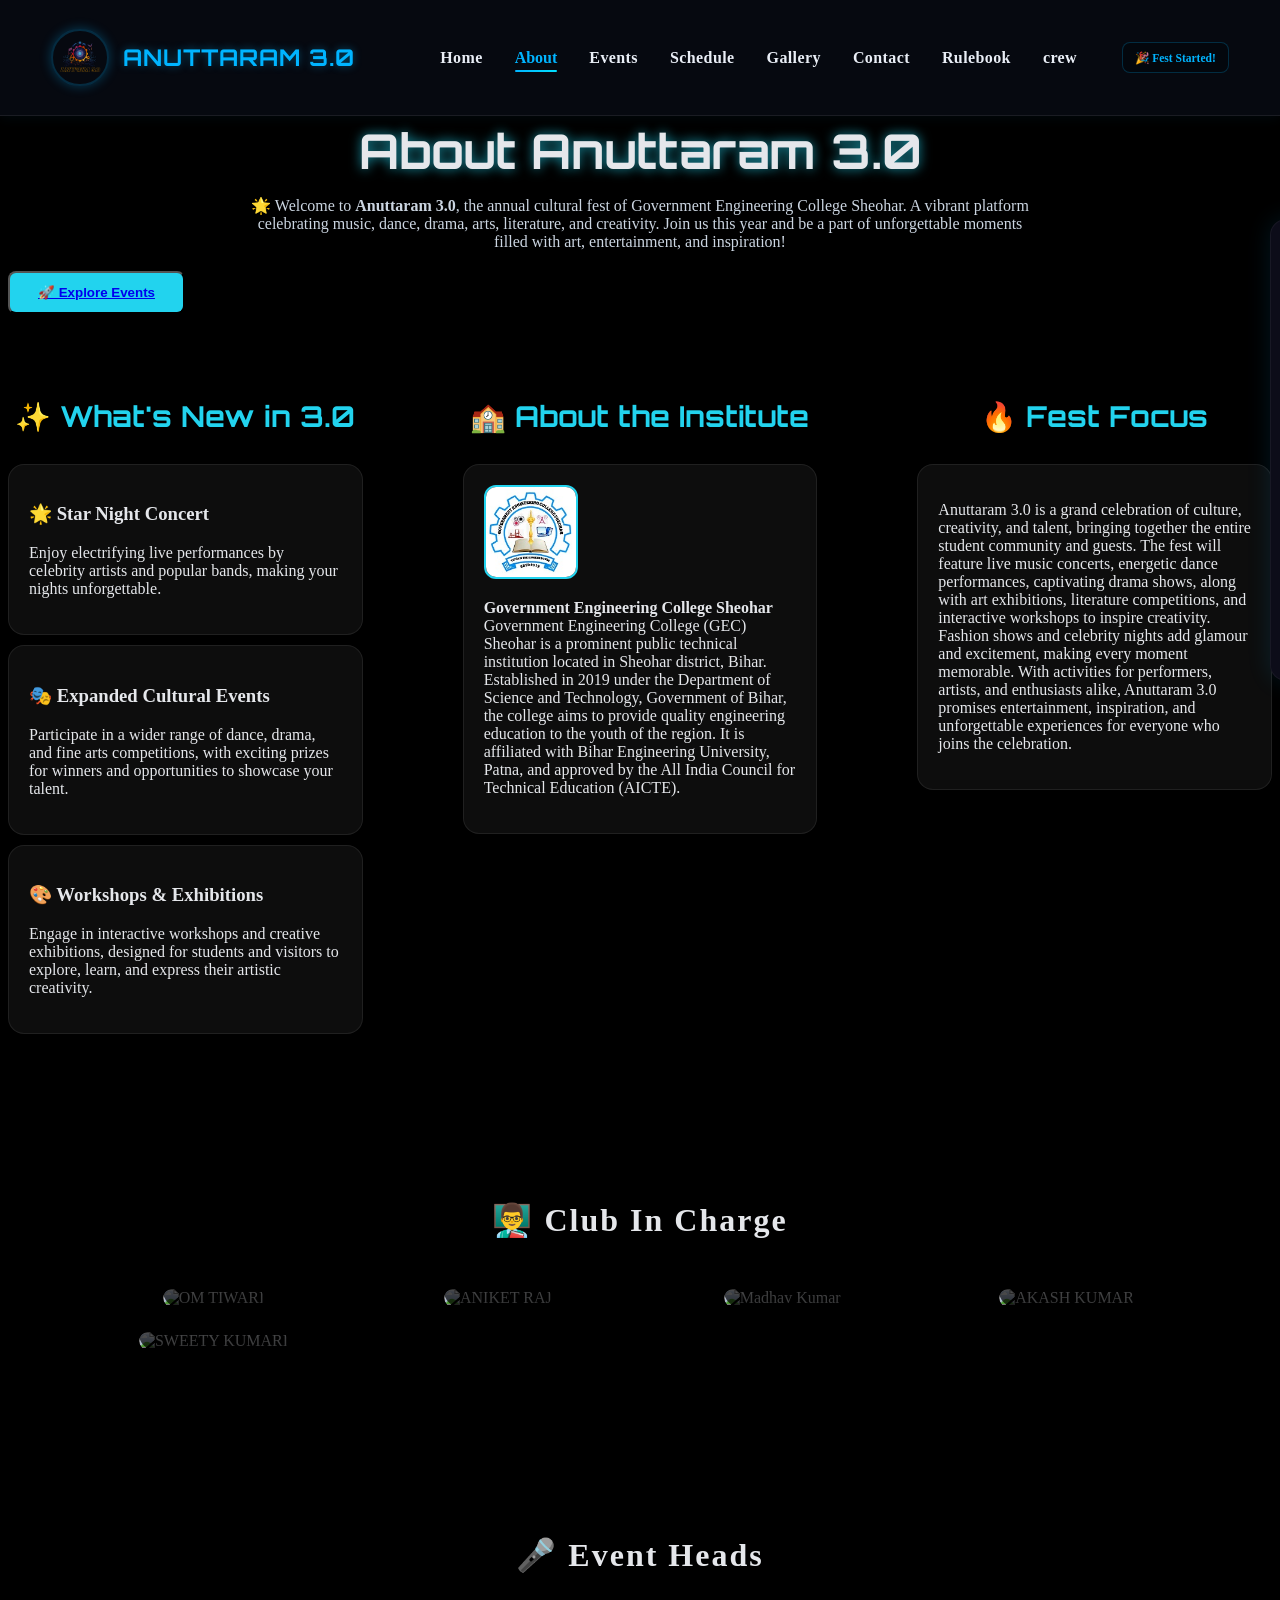
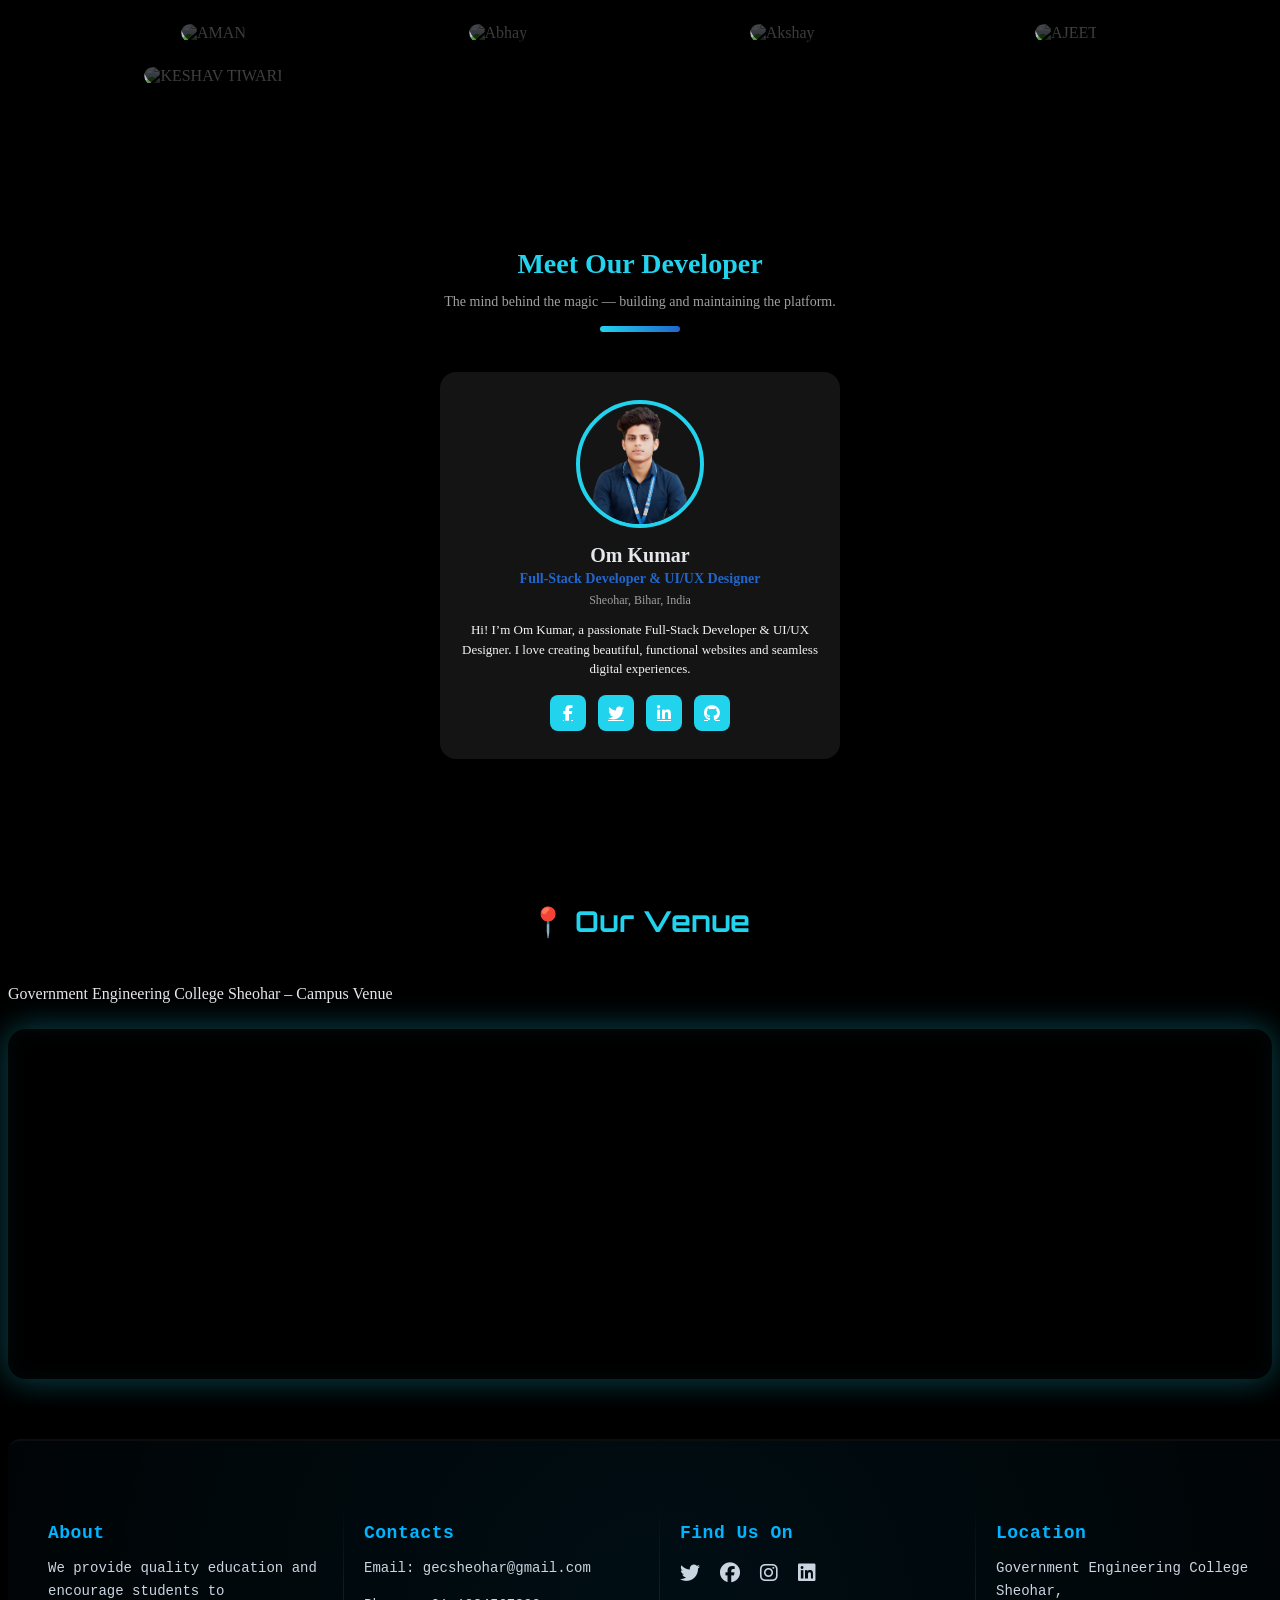
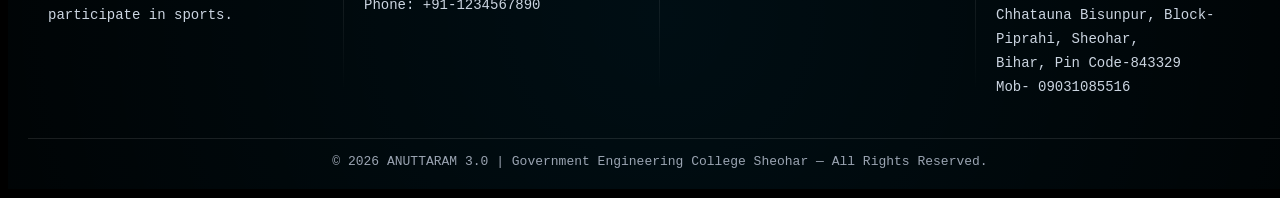
==== Inner/about.html @ 08d2d762 "Add files via upload" ====
<!doctype html>
<html lang="en">
  <head>
    <meta charset="UTF-8" />
    <meta name="viewport" content="width=device-width, initial-scale=1.0" />
    <title>About Anuttaram 3.0</title>

    <!-- Tailwind -->
    <script src="https://cdn.tailwindcss.com"></script>

    <!-- Fonts -->
    <link
      href="https://fonts.googleapis.com/css2?family=Orbitron:wght@600&family=Poppins:wght@400;600;700&display=swap"
      rel="stylesheet"
    />
    <!-- social icons -->
    <link
      rel="stylesheet"
      href="https://cdnjs.cloudflare.com/ajax/libs/font-awesome/6.5.0/css/all.min.css"
    />

    <!-- Custom CSS -->
    <link rel="stylesheet" href="../css/about.css" />
    <link rel="stylesheet" href="../css/background_video.css" />
    <link rel="stylesheet" href="../css/nav.css" />
    <link rel="stylesheet" href="../css/mobile-nav.css" />
    <link rel="stylesheet" href="../css/countdown-timer.css" />
    <link rel="stylesheet" href="../css/footer.css" />
  </head>

  <body class="about-page">
    <!-- ===== BACKGROUND VIDEO ===== -->
    <div class="video-background">
      <video autoplay muted loop playsinline class="bg-video">
        <source src="../background_video.mp4" type="video/mp4" />
      </video>
      <div class="overlay"></div>
    </div>

    <!-- ===== Navigation ===== -->
    <nav class="anu-nav">
      <div class="anu-brand">
        <img
          src="../media/Anu-Logo.png"
          alt="Anuttaram logo"
          class="anu-brand-img"
        />
        <h1 class="anu-brand-title">Anuttaram 3.0</h1>
      </div>

      <!-- Desktop nav -->
      <ul class="anu-nav-list">
        <li><a href="../index.html" class="anu-nav-link">Home</a></li>
        <li><a href="about.html" class="always">About</a></li>
        <li><a href="events.html" class="anu-nav-link">Events</a></li>
        <li><a href="schedule.html" class="anu-nav-link">Schedule</a></li>
        <li><a href="gallery.html" class="anu-nav-link">Gallery</a></li>
        <li><a href="contact.html" class="anu-nav-link">Contact</a></li>
        <li><a href="rulebook.html" class="anu-nav-link">Rulebook</a></li>
        <li><a href="crew.html" class="anu-nav-link">crew</a></li>
      </ul>

      <div class="anu-nav-right">
        <div class="anu-countdown-nav" id="countdown-nav" aria-live="polite">
          Starts in: --
        </div>
        <button
          class="anu-hamburger"
          aria-label="Open menu"
          aria-expanded="false"
        >
          <span></span>
          <span></span>
          <span></span>
        </button>
      </div>
    </nav>

    <div class="anu-nav-overlay"></div>

    <div class="anu-mobile-nav">
      <a href="../index.html" class="anu-mobile-link" data-stagger="1">Home</a>
      <a href="about.html" class="mob-always" data-stagger="2">About</a>
      <a href="events.html" class="anu-mobile-link" data-stagger="3">Events</a>
      <a href="schedule.html" class="anu-mobile-link" data-stagger="4"
        >Schedule</a
      >
      <a href="gallery.html" class="anu-mobile-link" data-stagger="5"
        >Gallery</a
      >
      <a href="contact.html" class="anu-mobile-link" data-stagger="6"
        >Contact</a
      >
      <a href="rulebook.html" class="anu-mobile-link" data-stagger="6"
        >Rulebook</a
      >
      <a href="crew.html" class="anu-mobile-link" data-stagger="7">Crew</a>
    </div>
    <br /><br /><br /><br />

    <!-- HERO 1-->
    <section class="about-hero text-center">
      <h1 class="about-title">About Anuttaram 3.0</h1>
      <p class="about-intro">
        🌟 Welcome to <strong>Anuttaram 3.0</strong>, the annual cultural fest
        of Government Engineering College Sheohar. A vibrant platform
        celebrating music, dance, drama, arts, literature, and creativity. Join
        us this year and be a part of unforgettable moments filled with art,
        entertainment, and inspiration!
      </p>
      <button class="about-btn">
        <a href="events.html">🚀 Explore Events</a>
      </button>
    </section>

    <!-- ================= SECTIONS GRID ================= -->
    <section class="about-grid-sections">
      <!-- Row 1 -->
      <div class="section-row">
        <div class="section-card">
          <h2 class="about-heading">✨ What's New in 3.0</h2>
          <div class="about-card">
            <h3>🌟 Star Night Concert</h3>
            <p>
              Enjoy electrifying live performances by celebrity artists and
              popular bands, making your nights unforgettable.
            </p>
          </div>
          <div class="about-card">
            <h3>🎭 Expanded Cultural Events</h3>
            <p>
              Participate in a wider range of dance, drama, and fine arts
              competitions, with exciting prizes for winners and opportunities
              to showcase your talent.
            </p>
          </div>
          <div class="about-card">
            <h3>🎨 Workshops & Exhibitions</h3>
            <p>
              Engage in interactive workshops and creative exhibitions, designed
              for students and visitors to explore, learn, and express their
              artistic creativity.
            </p>
          </div>
        </div>

        <div class="section-card">
          <h2 class="about-heading">🏫 About the Institute</h2>
          <div class="about-card flex items-center space-x-4">
            <img
              src="../media/collegelogo.jpeg"
              class="about-logo"
              alt="College Logo"
            />
            <p>
              <strong>Government Engineering College Sheohar</strong> Government
              Engineering College (GEC) Sheohar is a prominent public technical
              institution located in Sheohar district, Bihar. Established in
              2019 under the Department of Science and Technology, Government of
              Bihar, the college aims to provide quality engineering education
              to the youth of the region. It is affiliated with Bihar
              Engineering University, Patna, and approved by the All India
              Council for Technical Education (AICTE).
            </p>
          </div>
        </div>

        <div class="section-card">
          <h2 class="about-heading">🔥 Fest Focus</h2>
          <div class="about-card">
            <p>
              Anuttaram 3.0 is a grand celebration of culture, creativity, and
              talent, bringing together the entire student community and guests.
              The fest will feature live music concerts, energetic dance
              performances, captivating drama shows, along with art exhibitions,
              literature competitions, and interactive workshops to inspire
              creativity. Fashion shows and celebrity nights add glamour and
              excitement, making every moment memorable. With activities for
              performers, artists, and enthusiasts alike, Anuttaram 3.0 promises
              entertainment, inspiration, and unforgettable experiences for
              everyone who joins the celebration.
            </p>
          </div>
        </div>
      </div>
    </section>
    <!-- Club In Charge -->
    <section class="team-section">
      <h2 class="team-title">👨‍🏫 Club In Charge</h2>
      <div class="team-grid">
        <div class="team-card">
          <img src="../media/me.png" alt="OM TIWARI" />
          <div class="info">
            <h3>OM TIWARI</h3>
            <p>Assistant Professor, CSE Department</p>
            <a href="#"><i class="fab fa-linkedin"></i></a>
            <a href="#"><i class="fab fa-twitter"></i></a>
            <a href="#"><i class="fab fa-github"></i></a>
            <a href="#"><i class="fab fa-instagram"></i></a>
          </div>
        </div>

        <div class="team-card">
          <img src="../media/profile1.jpg" alt="ANIKET RAJ" />
          <div class="info">
            <h3>ANIKET RAJ</h3>
            <p>ML Research Engineer, Developer</p>
            <a href="#"><i class="fab fa-linkedin"></i></a>
            <a href="#"><i class="fab fa-twitter"></i></a>
            <a href="#"><i class="fab fa-github"></i></a>
            <a href="#"><i class="fab fa-instagram"></i></a>
          </div>
        </div>

        <div class="team-card">
          <img src="../media/om.jpeg" alt="Madhav Kumar" />
          <div class="info">
            <h3>MADHAV KUMAR</h3>
            <p>Professor, ECE Department</p>
            <a href="#"><i class="fab fa-linkedin"></i></a>
            <a href="#"><i class="fab fa-twitter"></i></a>
            <a href="#"><i class="fab fa-github"></i></a>
            <a href="#"><i class="fab fa-instagram"></i></a>
          </div>
        </div>

        <div class="team-card">
          <img src="../media/me.png" alt="AKASH KUMAR" />
          <div class="info">
            <h3>AKASH KUMAR</h3>
            <p>Core Developer - AI/ML</p>
            <a href="#"><i class="fab fa-linkedin"></i></a>
            <a href="#"><i class="fab fa-twitter"></i></a>
            <a href="#"><i class="fab fa-github"></i></a>
            <a href="#"><i class="fab fa-instagram"></i></a>
          </div>
        </div>

        <div class="team-card">
          <img src="../media/profile1.jpg" alt="SWEETY KUMARI" />
          <div class="info">
            <h3>SWEETY KUMARI</h3>
            <p>Research Intern, OpenCV</p>
            <a href="#"><i class="fab fa-linkedin"></i></a>
            <a href="#"><i class="fab fa-twitter"></i></a>
            <a href="#"><i class="fab fa-github"></i></a>
            <a href="#"><i class="fab fa-instagram"></i></a>
          </div>
        </div>
      </div>
    </section>

    <!-- Event Heads -->
    <section class="team-section">
      <h2 class="team-title">🎤 Event Heads</h2>
      <div class="team-grid">
        <div class="team-card">
          <img src="../media/me.png" alt="AMAN" />
          <div class="info">
            <h3>AMAN</h3>
            <p>Assistant Professor, CSE Department</p>
            <a href="#"><i class="fab fa-linkedin"></i></a>
            <a href="#"><i class="fab fa-twitter"></i></a>
            <a href="#"><i class="fab fa-github"></i></a>
            <a href="#"><i class="fab fa-instagram"></i></a>
          </div>
        </div>

        <div class="team-card">
          <img src="../media/profile1.jpg" alt="Abhay" />
          <div class="info">
            <h3>ABHAY</h3>
            <p>ML Research Engineer, Developer</p>
            <a href="#"><i class="fab fa-linkedin"></i></a>
            <a href="#"><i class="fab fa-twitter"></i></a>
            <a href="#"><i class="fab fa-github"></i></a>
            <a href="#"><i class="fab fa-instagram"></i></a>
          </div>
        </div>

        <div class="team-card">
          <img src="../media/om.jpeg" alt="Akshay" />
          <div class="info">
            <h3>AKSHAY</h3>
            <p>Professor, ECE Department</p>
            <a href="#"><i class="fab fa-linkedin"></i></a>
            <a href="#"><i class="fab fa-twitter"></i></a>
            <a href="#"><i class="fab fa-github"></i></a>
            <a href="#"><i class="fab fa-instagram"></i></a>
          </div>
        </div>

        <div class="team-card">
          <img src="../media/me.png" alt="AJEET" />
          <div class="info">
            <h3>AJEET</h3>
            <p>Core Developer - AI/ML</p>
            <a href="#"><i class="fab fa-linkedin"></i></a>
            <a href="#"><i class="fab fa-twitter"></i></a>
            <a href="#"><i class="fab fa-github"></i></a>
            <a href="#"><i class="fab fa-instagram"></i></a>
          </div>
        </div>

        <div class="team-card">
          <img src="../media/profile1.jpg" alt="KESHAV TIWARI" />
          <div class="info">
            <h3>KESHAV TIWARI</h3>
            <p>Research Intern, OpenCV</p>
            <a href="#"><i class="fab fa-linkedin"></i></a>
            <a href="#"><i class="fab fa-twitter"></i></a>
            <a href="#"><i class="fab fa-github"></i></a>
            <a href="#"><i class="fab fa-instagram"></i></a>
          </div>
        </div>
      </div>
    </section>
    <!-- Developer Section -->
    <section class="devs-wrap">
      <div class="section-header">
        <h2>Meet Our Developer</h2>
        <p>
          The mind behind the magic — building and maintaining the platform.
        </p>
        <div class="underline"></div>
      </div>

      <div class="devs-grid">
        <div class="dev-card">
          <div class="dev-avatar">
            <img src="../media/developer.png" alt="Om Kumar" />
          </div>
          <div class="dev-info">
            <div class="dev-name">Om Kumar</div>
            <div class="dev-role">Full-Stack Developer & UI/UX Designer</div>
            <div class="dev-location">Sheohar, Bihar, India</div>
            <div class="dev-bio">
              Hi! I’m Om Kumar, a passionate Full-Stack Developer & UI/UX
              Designer. I love creating beautiful, functional websites and
              seamless digital experiences.
            </div>
            <div class="dev-socials">
              <a
                href="https://www.facebook.com/share/1Awk36hYcN/"
                target="_blank"
                ><i class="fab fa-facebook-f"></i
              ></a>
              <a href="https://x.com/OMKUMAR00116" target="_blank"
                ><i class="fab fa-twitter"></i
              ></a>
              <a href="https://in.linkedin.com/in/omkumar00116" target="_blank"
                ><i class="fab fa-linkedin-in"></i
              ></a>
              <a href="https://github.com/Omkumartiwarii" target="_blank"
                ><i class="fab fa-github"></i
              ></a>
            </div>
          </div>
        </div>
      </div>
    </section>

    <!-- venue -->
    <section class="about-grid-sections">
      <div class="section-row venue-row">
        <div class="section-card full-width">
          <h2 class="about-heading">📍 Our Venue</h2>
          <p>Government Engineering College Sheohar – Campus Venue</p>
          <div class="venue-map-container">
            <iframe
              src="https://www.google.com/maps/embed?pb=!1m18!1m12!1m3!1d3568.4935275681173!2d85.35652259999999!3d26.568533899999995!2m3!1f0!2f0!3f0!3m2!1i1024!2i768!4f13.1!3m3!1m2!1s0x39ece720f73d23f7%3A0x3bb9c2bc2549fd26!2sGovernment%20Engineering%20College%20(GEC)%2C%20Sheohar!5e0!3m2!1sen!2sin!4v1760952555302!5m2!1sen!2sin"
              width="600"
              height="450"
              style="border: 0"
              allowfullscreen=""
              loading="lazy"
              referrerpolicy="no-referrer-when-downgrade"
            ></iframe>
          </div>
        </div>
      </div>
    </section>

    <!-- FOOTER -->
    <footer class="site-footer" role="contentinfo">
      <div class="footer-main">
        <div class="footer-col">
          <h6>About</h6>
          <p>
            We provide quality education and encourage students to participate
            in sports.
          </p>
        </div>

        <div class="footer-col">
          <h6>Contacts</h6>
          <p>
            Email:
            <a href="mailto:gecsheohar@gmail.com">gecsheohar@gmail.com</a>
          </p>
          <p>Phone: +91-1234567890</p>
        </div>

        <div class="footer-col">
          <h6>Find Us On</h6>
          <div class="social-links">
            <a href="https://x.com/gecsheohar" target="_blank"
              ><i class="fab fa-twitter"></i
            ></a>
            <a href="https://www.facebook.com/share/19nrqgAKTz/" target="_blank"
              ><i class="fab fa-facebook"></i
            ></a>
            <a href="https://www.instagram.com/gec_sheohar" target="_blank"
              ><i class="fab fa-instagram"></i
            ></a>
            <a href="https://in.linkedin.com/in/omkumar00116" target="_blank"
              ><i class="fab fa-linkedin"></i
            ></a>
          </div>
        </div>

        <div class="footer-col">
          <h6>Location</h6>
          <p>
            Government Engineering College Sheohar,<br />
            Chhatauna Bisunpur, Block- Piprahi, Sheohar,<br />
            Bihar, Pin Code-843329<br />
            Mob- 09031085516
          </p>
        </div>
      </div>

      <div class="footer-bottom">
        &copy; 2026 ANUTTARAM 3.0 | Government Engineering College Sheohar — All
        Rights Reserved.
      </div>
    </footer>

    <!-- Scripts -->
    <script src="../js/mobile-nav.js"></script>
    <script src="../js/countdown-timer.js"></script>
  </body>
</html>
---- css/about.css ----
:root {
    --bg: #000000;
    --card-bg: #182540;
    --accent: #22d3ee;
    --accent2: #2166cd;
    --text: #f4f4f4;
    --muted: #a0a0a0;
    --radius: 16px;
}

.about-page {
    background: #000000;
    color: #e5e7eb;
    position: relative;
}

/* Hero */
.about-title {
    font-family: "Orbitron", sans-serif;
    font-size: 3rem;
    text-align: center;
    margin-bottom: 15px;
    text-shadow: 0 0 12px rgba(34, 211, 238, 0.7);
}

.about-intro {
    text-align: center;
    max-width: 800px;
    margin: 0 auto 20px;
    color: #cbd5e1;
}

.about-btn,
.about-btn-secondary {
    display: inline-block;
    padding: 12px 28px;
    border-radius: 8px;
    font-weight: 600;
    transition: 0.3s;
    cursor: pointer;
}

.about-btn {
    background: var(--accent);
    color: #000;
}

.about-btn:hover {
    background: #0891b2;
    transform: translateY(-2px);
}

.about-btn-secondary {
    background: #0e7490;
    color: #fff;
    margin-left: 12px;
}

.about-btn-secondary:hover {
    background: #155e75;
    transform: translateY(-2px);
}

/* Headings */
.about-heading {
    font-family: "Orbitron", sans-serif;
    font-size: 1.8rem;
    font-weight: 700;
    color: var(--accent);
    margin-bottom: 20px;
    text-align: center;
}

/* Cards */
.about-card {
    background: rgba(255, 255, 255, 0.05);
    border: 1px solid rgba(255, 255, 255, 0.08);
    border-radius: var(--radius);
    padding: 20px;
    transition: 0.3s ease;
}

.about-card:hover {
    transform: translateY(-4px);
    border-color: var(--accent);
    box-shadow: 0 0 15px rgba(34, 211, 238, 0.3);
}

/* Flex */
.about-flex {
    display: flex;
    align-items: center;
    gap: 20px;
}

.about-logo,
.about-avatar {
    border: 2px solid var(--accent);
}

.about-logo {
    width: 90px;
    height: 90px;
    border-radius: 12px;
}

.about-avatar {
    width: 80px;
    height: 80px;
    border-radius: 50%;
}

/* =================== ABOUT GRID =================== */
.about-grid-sections {
    max-width: 1500px;
    margin: 60px auto;
    display: flex;
    flex-direction: column;
    gap: 40px;
}

.section-row {
    display: grid;
    grid-template-columns: repeat(3, 1fr);
    gap: 100px;
}

.section-card {
    display: flex;
    flex-direction: column;
    gap: 10px;
}

/* Venue Map */
.venue-row .full-width {
    grid-column: 1 / -1;
}

.venue-map-container {
    position: relative;
    border-radius: 18px;
    overflow: hidden;
    height: 350px;
    box-shadow: 0 0 30px rgba(34, 211, 238, 0.3);
    filter: drop-shadow(0 0 10px rgba(34, 211, 238, 0.5));
}

.venue-map-container iframe {
    width: 100%;
    height: 100%;
    border: none;
}

/* =================== RESPONSIVE =================== */
@media (max-width: 1024px) {
    .section-row {
        grid-template-columns: repeat(2, 1fr);
        gap: 60px;
    }
}

@media (max-width: 768px) {
    .section-row {
        grid-template-columns: 1fr;
    }

    .about-flex {
        flex-direction: column;
        text-align: center;
    }

    .about-logo,
    .about-avatar {
        margin: 0 auto;
    }
}

/* =================== TEAM SECTION =================== */
.team-section {
    text-align: center;
    padding: 80px 6%;
}

.team-title {
    font-size: 2rem;
    font-weight: 600;
    margin-bottom: 50px;
    letter-spacing: 2px;
}

/* Grid */
.team-grid {
    display: grid;
    grid-template-columns: repeat(auto-fit, minmax(220px, 1fr));
    gap: 25px;
    justify-items: center;
}

/* Card */
.team-card {
    position: relative;
    border-radius: var(--radius);
    overflow: hidden;
    transition: 0.4s ease;
    background: none;
    max-width: 260px;
}

.team-card img {
    width: 100%;
    height: 320px;
    object-fit: cover;
    border-radius: var(--radius);
    filter: brightness(0.9);
    transition: 0.4s ease;
}

/* Overlay */
.info {
    position: absolute;
    bottom: 0;
    left: 0;
    width: 100%;
    padding: 25px 15px 15px;
    background: linear-gradient(to top, rgba(0, 0, 0, 0.75), transparent);
    color: var(--text);
    text-align: left;
    border-radius: 0 0 var(--radius) var(--radius);
    transition: 0.3s ease;
}

.info h3 {
    margin: 0;
    font-size: 1.1rem;
    font-weight: 600;
    letter-spacing: 1px;
}

.info p {
    margin: 5px 0 8px;
    font-size: 0.85rem;
    color: var(--muted);
}

.info a {
    color: var(--accent);
    font-size: 1.5rem;
    transition: color 0.3s;
}

.info a:hover {
    color: var(--muted);
}

/* Hover Effects */
.team-card:hover {
    transform: translateY(-6px);
    box-shadow: 0 0 35px rgba(16, 126, 204, 0.35);
}

.team-card:hover img {
    filter: brightness(1);
}

/* Border Glow */
.team-card::before {
    content: "";
    position: absolute;
    inset: 0;
    border-radius: var(--radius);
    padding: 2px;
    background: linear-gradient(135deg, var(--accent), var(--accent2));
    -webkit-mask: linear-gradient(#fff 0 0) content-box,
        linear-gradient(#fff 0 0);
    -webkit-mask-composite: xor;
    mask-composite: exclude;
    opacity: 0;
    transition: opacity 0.4s ease;
}

.team-card:hover::before {
    opacity: 1;
}

/* =================== DEV SECTION =================== */
.devs-wrap {
    padding: 60px 0;
    background: transparent;
    text-align: center;
}

.section-header h2 {
    font-size: 28px;
    font-weight: 700;
    margin-bottom: 8px;
    color: var(--accent);
}

.section-header p {
    font-size: 14px;
    color: var(--muted);
    margin-bottom: 16px;
}

.section-header .underline {
    width: 80px;
    height: 6px;
    background: linear-gradient(90deg, var(--accent), var(--accent2));
    border-radius: 6px;
    margin: 0 auto;
}

/* Dev Cards */
.devs-grid {
    display: grid;
    grid-template-columns: repeat(auto-fit, minmax(280px, 1fr));
    gap: 28px;
    margin-top: 40px;
    justify-items: center;
}

.dev-card {
    background: rgba(255, 255, 255, 0.08);
    border-radius: var(--radius);
    padding: 28px 20px;
    box-shadow: 0 12px 28px rgba(0, 0, 0, 0.2);
    transition: 0.3s ease;
    backdrop-filter: blur(8px);
    max-width: 360px;
}

.dev-card:hover {
    transform: translateY(-6px);
    box-shadow: 0 18px 40px rgba(0, 0, 0, 0.35);
}

/* Avatar */
.dev-avatar {
    width: 120px;
    height: 120px;
    margin: 0 auto 16px;
    border-radius: 50%;
    border: 4px solid var(--accent);
    overflow: hidden;
}

.dev-avatar img {
    width: 100%;
    height: 100%;
    object-fit: cover;
}

/* Info */
.dev-info {
    text-align: center;
}

.dev-name {
    font-weight: 700;
    font-size: 20px;
    margin-bottom: 4px;
}

.dev-role {
    font-size: 14px;
    color: var(--accent2);
    font-weight: 600;
    margin-bottom: 6px;
}

.dev-location {
    font-size: 12px;
    color: var(--muted);
    margin-bottom: 12px;
}

.dev-bio {
    font-size: 13px;
    color: var(--text);
    line-height: 1.5;
    margin-bottom: 16px;
}

/* Socials */
.dev-socials {
    display: flex;
    gap: 12px;
    justify-content: center;
}

.dev-socials a {
    display: flex;
    width: 36px;
    height: 36px;
    align-items: center;
    justify-content: center;
    border-radius: 8px;
    background: var(--accent);
    color: #fff;
    font-size: 16px;
    transition: 0.3s;
}

.dev-socials a:hover {
    background: var(--accent2);
}
---- css/background_video.css ----
/* ===== BACKGROUND VIDEO ===== */
.video-background {
    position: fixed;
    top: 0;
    left: 0;
    width: 100%;
    height: 100%;
    overflow: hidden;
    z-index: -10;
    /* Sabse piche */
}

.bg-video {
    width: 100%;
    height: 100%;
    object-fit: cover;
    /* Video stretch nahi hogi */
    filter: brightness(0.35);
    /* Dark tone for better text contrast */
}

.video-background .overlay {
    position: absolute;
    inset: 0;
    background: rgba(0, 0, 0, 0.3);
    /* Thoda aur dim look */
    backdrop-filter: blur(4px);
    /* Light blur effect */
}
---- css/nav.css ----
/* ===== ANUTTARAM NAV (Upgraded Design) ===== */
.anu-nav {
  position: fixed;
  top: 0;
  left: 0;
  right: 0;
  height: 95px;
  display: flex;
  align-items: center;
  justify-content: space-between;
  padding: 10px clamp(1rem, 4vw, 4rem);
  z-index: 2001;
  background: rgba(10, 15, 25, 0.65);
  border-bottom: 1px solid rgba(255, 255, 255, 0.08);
  backdrop-filter: blur(10px);
  box-shadow: 0 2px 12px rgba(0, 180, 255, 0.05);
  transition: background 0.3s ease, box-shadow 0.3s ease;
}

/* Subtle nav glow on scroll (optional) */
.anu-nav.scrolled {
  background: rgba(10, 15, 25, 0.85);
  box-shadow: 0 2px 25px rgba(0, 180, 255, 0.12);
}

/* ===== BRAND ===== */
.anu-brand {
  display: flex;
  align-items: center;
  gap: 14px;
}

.anu-brand-img {
  width: clamp(44px, 4.2vw, 70px);
  height: clamp(44px, 4.2vw, 70px);
  aspect-ratio: 1/1;
  object-fit: cover;
  border-radius: 50%;
  box-shadow: 0 0 12px rgba(0, 180, 255, 0.3);
  border: 2px solid rgba(0, 180, 255, 0.2);
  transition: transform 0.3s ease, box-shadow 0.3s ease;
}

.anu-brand-img:hover {
  transform: scale(1.08);
  box-shadow: 0 0 18px rgba(0, 180, 255, 0.55);
}

.anu-brand-title {
  font-family: "Orbitron", sans-serif;
  font-weight: 700;
  color: #00b4ff;
  letter-spacing: 1px;
  font-size: clamp(1rem, 1.8vw, 1.9rem);
  text-transform: uppercase;
  text-shadow: 0 0 8px rgba(0, 180, 255, 0.4);
}

/* ===== NAV LINKS ===== */
.anu-nav-list {
  display: flex;
  align-items: center;
  gap: 2rem;
  list-style: none;
}

.anu-nav-link {
  position: relative;
  text-decoration: none;
  color: #e9eef6;
  font-weight: 600;
  font-size: 1rem;
  letter-spacing: 0.4px;
  transition: color 0.25s ease, transform 0.25s ease;
}

.anu-nav-link:hover {
  color: #00b4ff;
  transform: translateY(-2px);
}

.anu-nav-link::after {
  content: "";
  position: absolute;
  left: 0;
  bottom: -6px;
  width: 0;
  height: 2px;
  background: linear-gradient(90deg, #00b4ff, #00e0ff);
  border-radius: 2px;
  transition: width 0.3s ease;
}

.anu-nav-link:hover::after {
  width: 100%;
}

/* Always-active nav item */
.always {
  color: #00b4ff;
  position: relative;
  text-decoration: none;
  font-weight: 700;
}

.always::after {
  content: "";
  position: absolute;
  left: 0;
  bottom: -6px;
  width: 100%;
  height: 2px;
  background: linear-gradient(90deg, #00b4ff, #00e0ff);
  border-radius: 2px;
}

/* ===== RIGHT SECTION ===== */
.anu-nav-right {
  display: flex;
  gap: 1rem;
  align-items: center;
}

/* Countdown hide on mobile */
@media (max-width: 992px) {
  .anu-countdown-nav {
    display: none !important;
  }
}

/* ===== HAMBURGER BUTTON ===== */
.anu-hamburger {
  display: none;
  flex-direction: column;
  justify-content: space-between;
  width: 32px;
  height: 22px;
  background: none;
  border: none;
  cursor: pointer;
  padding: 0;
  z-index: 3000;
}

.anu-hamburger span {
  display: block;
  height: 3px;
  width: 100%;
  background: #e9eef6;
  border-radius: 3px;
  transition: all 0.35s ease;
}

.anu-hamburger:hover span {
  background: #00b4ff;
  box-shadow: 0 0 8px rgba(0, 180, 255, 0.5);
}

.anu-hamburger.active span:nth-child(1) {
  transform: rotate(45deg) translate(5px, 5px);
}
.anu-hamburger.active span:nth-child(2) {
  opacity: 0;
}
.anu-hamburger.active span:nth-child(3) {
  transform: rotate(-45deg) translate(6px, -6px);
}

/* ===== RESPONSIVE VISIBILITY ===== */
@media (max-width: 992px) {
  .anu-nav-list {
    display: none !important;
  }
  .anu-hamburger {
    display: flex !important;
  }
}
@media (min-width: 993px) {
  .anu-hamburger {
    display: none !important;
  }
  .anu-nav-list {
    display: flex !important;
  }
}
---- css/mobile-nav.css ----
/* ===== MOBILE NAV OVERLAY ===== */
.anu-nav-overlay {
  position: fixed;
  top: 0;
  left: 0;
  width: 100%;
  height: 100%;
  background: rgba(10, 15, 25, 0.85);
  backdrop-filter: blur(5px);
  opacity: 0;
  visibility: hidden;
  transition: all 0.3s ease;
  z-index: 2000;
}
.anu-nav-overlay.show {
  opacity: 1;
  visibility: visible;
}

/* ===== MOBILE NAV PANEL ===== */
.anu-mobile-nav {
  position: fixed;
  top: 50%;
  right: -300px;
  width: 260px;
  max-height: 80vh;
  background: rgba(13, 13, 26, 0.98);
  display: flex;
  flex-direction: column;
  align-items: center;
  padding: 2rem 1.5rem;
  gap: 2rem;
  transition: right 0.45s ease;
  z-index: 2001;
  border: 1px solid rgba(255, 255, 255, 0.05);
  border-radius: 16px;
  transform: translateY(-50%);
  overflow-y: auto;
  box-shadow: 0 0 25px rgba(0, 180, 255, 0.12);
}

.anu-mobile-nav.open {
  right: 16px;
}

.anu-mobile-link {
  color: #e9eef6;
  text-decoration: none;
  font-weight: 600;
  font-size: 1.2rem;
  opacity: 0;
  transform: translateX(30px);
  transition: all 0.3s ease;
  letter-spacing: 0.5px;
}
.anu-mobile-link[data-shown="1"] {
  opacity: 1;
  transform: translateX(0);
}
.anu-mobile-link:hover {
  color: #00b4ff;
  text-shadow: 0 0 8px rgba(0, 180, 255, 0.6);
  transform: translateX(4px);
}

/* Active mobile link */
.mob-always {
  color: #00b4ff;
  text-decoration: none;
  font-weight: 700;
  position: relative;
}
.mob-always::after {
  content: "";
  position: absolute;
  left: 0;
  bottom: -4px;
  width: 100%;
  height: 2px;
  background: linear-gradient(90deg, #00b4ff, #00e0ff);
  border-radius: 2px;
}
---- css/countdown-timer.css ----
/* ===== Top Nav Countdown ===== */
.anu-countdown-nav {
    font-size: clamp(0.72rem, 0.9vw, 0.88rem);
    font-weight: 700;
    color: #00b4ff;
    padding: 0.45rem 0.75rem;
    border-radius: 8px;
    border: 1px solid rgba(0, 180, 255, 0.22);
    background: rgba(0, 8, 12, 0.45);
    transition: background 0.3s ease, box-shadow 0.3s ease;
    cursor: default;
    white-space: nowrap; /* prevent wrapping inside nav */
}

.anu-countdown-nav:hover {
    background: rgba(0, 180, 255, 0.1);
    box-shadow: 0 4px 18px rgba(0, 180, 255, 0.15);
}

/* ===== Main Countdown Timer (Optional below nav) ===== */
.countdown-timer {
    margin: 40px auto 0;
    max-width: 540px;
    display: flex;
    gap: 18px;
    justify-content: center;
    text-align: center;
    flex-wrap: wrap;
    padding: 0 10px;
}

.countdown-segment {
    background: rgba(8, 12, 18, 0.55);
    border: 1px solid rgba(255, 255, 255, 0.05);
    backdrop-filter: blur(4px);
    padding: 18px 14px;
    border-radius: 12px;
    box-shadow: 0 4px 20px rgba(0, 180, 255, 0.08);
    flex: 1 1 80px;
    min-width: 80px;
    display: flex;
    flex-direction: column;
    align-items: center;
}

.countdown-segment h3 {
    font-size: clamp(1.4rem, 3vw, 1.8rem);
    color: #00b4ff;
    margin-bottom: 6px;
    font-weight: 700;
    line-height: 1;
}

.countdown-segment p {
    font-size: clamp(0.78rem, 0.9vw, 0.95rem);
    color: #e9eef6;
    text-transform: uppercase;
    letter-spacing: 0.6px;
    font-weight: 600;
}

/* ===== Mobile Responsive Countdown Timer ===== */
@media (max-width: 480px) {
    .countdown-timer {
        flex-direction: column;
        gap: 12px;
        align-items: center;
    }
}

/* ===== Live Update Bar ===== */
.live-update {
    margin-top: 110px; /* adjust for nav height */
    width: 100%;
    background: linear-gradient(90deg, #142836, #0f2a36);
    color: #e9eef6;
    padding: 0.6rem 0.5rem;
    font-weight: 700;
    font-size: clamp(0.78rem, 0.9vw, 0.95rem);
    text-align: center;
    border-top: 1px solid rgba(255, 255, 255, 0.05);
    border-bottom: 1px solid rgba(255, 255, 255, 0.05);
    white-space: nowrap;
    overflow-x: auto; /* allows horizontal scroll on small screens */
    scrollbar-width: thin;
}

.live-update::-webkit-scrollbar {
    height: 4px;
}

.live-update::-webkit-scrollbar-thumb {
    background: rgba(0, 180, 255, 0.3);
    border-radius: 4px;
}

.live-update::-webkit-scrollbar-track {
    background: transparent;
}
---- css/footer.css ----
/* ---------- FOOTER (Transparent + Glassmorphism) ---------- */
footer.site-footer {
    width: 100%;
    color: #cbd5e1;
    padding: 40px 20px 20px;
    font-family: 'Roboto Mono', monospace;
    border-top: 2px solid rgba(255, 255, 255, 0.05);
    border-radius: 12px 12px 0 0;
    background: rgba(0, 0, 0, 0.35);
    /* transparent effect */
    box-shadow: 0 -5px 25px rgba(0, 0, 0, 0.6);
    position: relative;
    overflow: hidden;
}

/* animated glow overlay */
footer.site-footer::before {
    content: "";
    position: absolute;
    top: -50%;
    left: -50%;
    width: 200%;
    height: 200%;
    background: radial-gradient(circle at center, rgba(0, 180, 255, 0.08), transparent 70%);
    animation: footerGlow 12s infinite alternate linear;
    z-index: 0;
}

@keyframes footerGlow {
    from {
        transform: rotate(0deg) scale(1);
    }

    to {
        transform: rotate(360deg) scale(1.2);
    }
}

.footer-main {
    display: flex;
    justify-content: space-between;
    max-width: 1800px;
    margin: auto;
    flex-wrap: wrap;
    position: relative;
    z-index: 1;
}

.footer-col {
    flex: 1;
    padding: 0 20px;
    min-width: 220px;
    box-sizing: border-box;
    position: relative;
}

/* subtle divider */
.footer-col:not(:last-child)::after {
    content: "";
    position: absolute;
    top: 10%;
    right: 0;
    width: 1px;
    height: 80%;
    background: linear-gradient(to bottom, transparent, rgba(255, 255, 255, 0.08), transparent);
}

.footer-col h6 {
    color: #00b4ff;
    font-size: 18px;
    font-weight: 700;
    margin-bottom: 12px;
    letter-spacing: 0.5px;
    transition: color 0.3s ease, transform 0.3s ease;
}

.footer-col h6:hover {
    color: #66d9ff;
    transform: translateY(-2px);
}

.footer-col p,
.footer-col a {
    font-size: 14px;
    line-height: 1.7;
    color: #cbd5e1;
    text-decoration: none;
    transition: all 0.3s ease;
    position: relative;
}

/* underline animation */
.footer-col a::after {
    content: "";
    position: absolute;
    left: 0;
    bottom: -3px;
    width: 0;
    height: 2px;
    background: #00b4ff;
    transition: width 0.3s ease;
}

.footer-col a:hover::after {
    width: 100%;
}

.footer-col a:hover {
    color: #00b4ff;
    transform: translateX(4px);
    text-shadow: 0 0 8px rgba(0, 180, 255, 0.6);
}

.footer-col p:hover {
    color: #00b4ff;
}

/* Social Links */
.social-links {
    display: flex;
    gap: 20px;
    margin-top: 15px;
    flex-wrap: wrap;
}

.social-links a {
    font-size: 20px;
    color: #cbd5e1;
    transition: all 0.3s ease;
}

.social-links a:hover {
    color: #00b4ff;
    transform: scale(1.25) rotate(8deg);
    text-shadow: 0 0 12px rgba(0, 180, 255, 0.7);
}

/* Footer Bottom */
.footer-bottom {
    width: 100%;
    text-align: center;
    margin-top: 25px;
    padding-top: 15px;
    border-top: 1px solid rgba(255, 255, 255, 0.1);
    color: #9aa4b2;
    font-size: 13px;
    position: relative;
    z-index: 1;
    transition: color 0.3s ease;
}

.footer-bottom:hover {
    color: #e0e0e0;
}

/* ---------- Responsive ---------- */
@media (max-width: 1024px) {
    .footer-col {
        flex: 1 1 45%;
        margin-bottom: 20px;
    }

    .footer-col:not(:last-child)::after {
        display: none;
    }
}

@media (max-width: 768px) {
    .footer-main {
        flex-direction: column;
        text-align: center;
    }

    .footer-col {
        flex: 1 1 100%;
        padding: 10px 0;
    }

    .social-links {
        justify-content: center;
        gap: 15px;
    }
}

@media (max-width: 480px) {
    .footer-col h6 {
        font-size: 16px;
    }

    .footer-col p,
    .footer-col a {
        font-size: 13px;
    }

    .social-links a {
        font-size: 18px;
    }
}
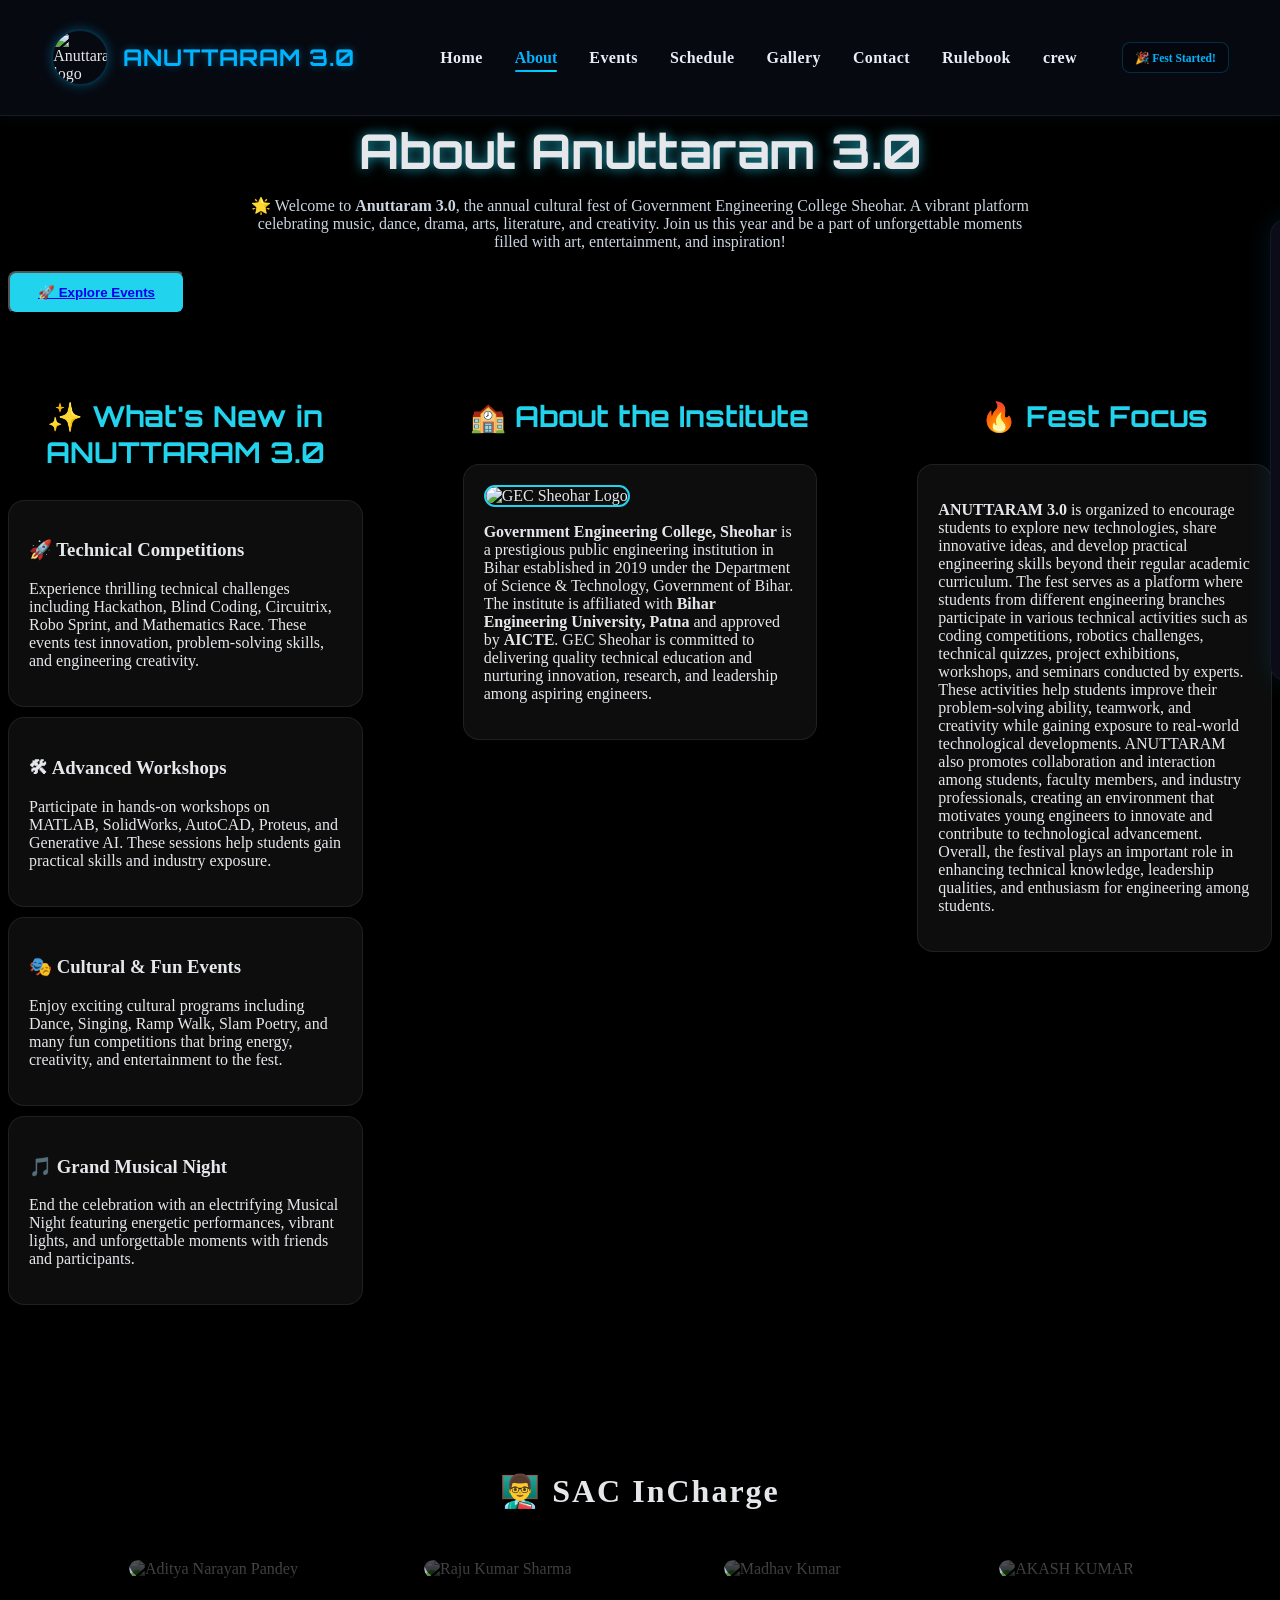
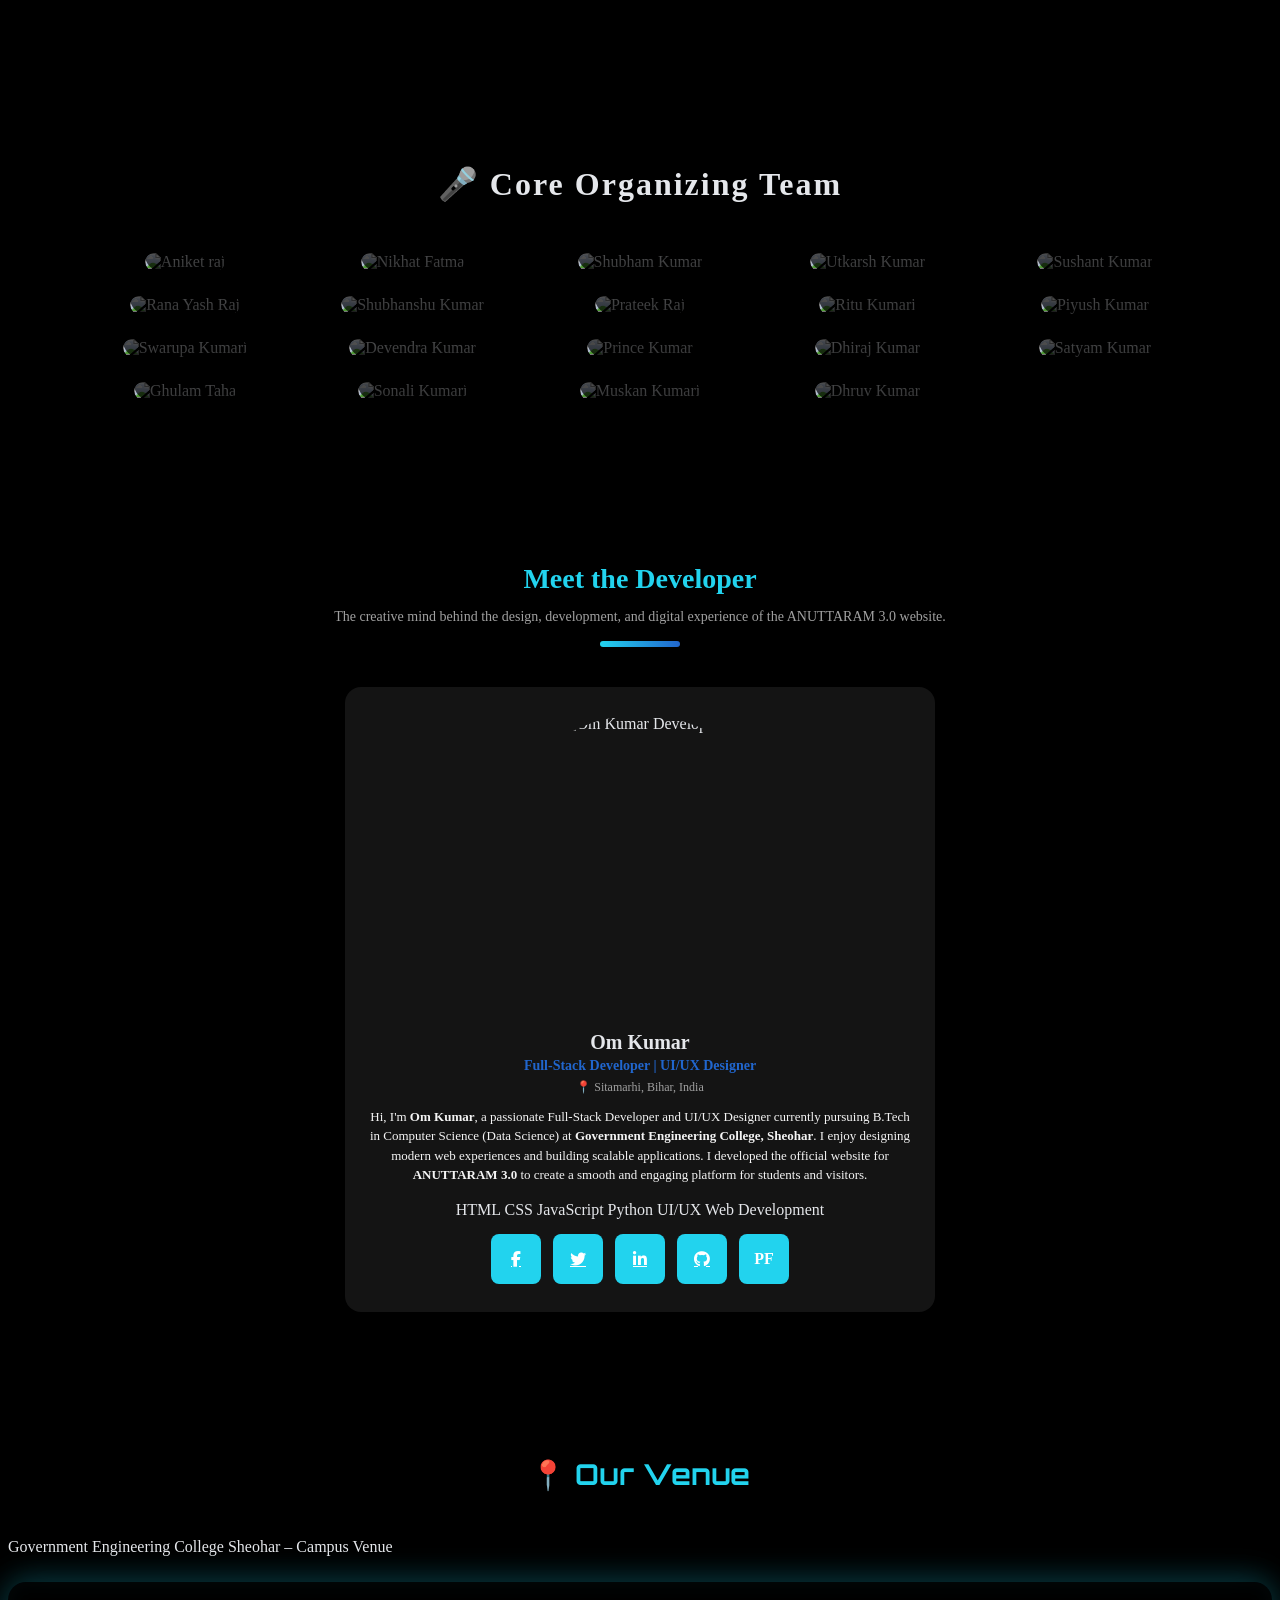
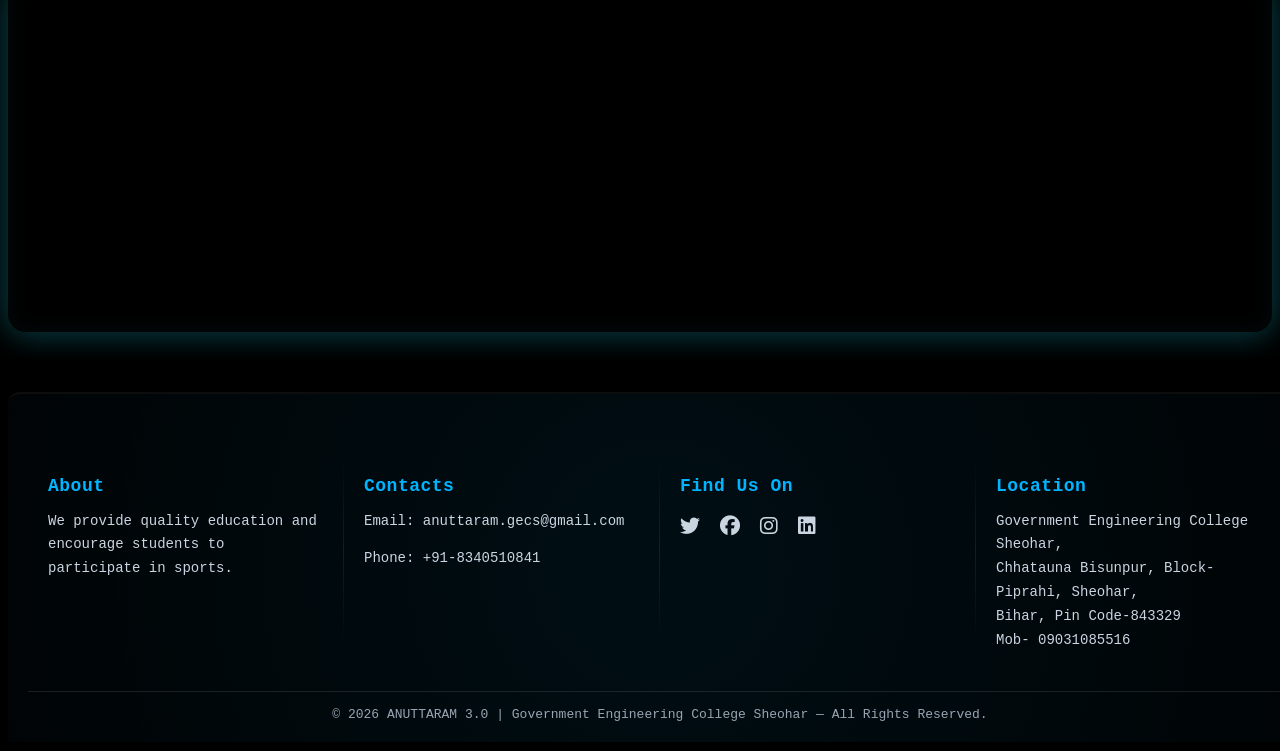
==== commit 39e66117: "Add files via upload" ====
--- a/Inner/about.html
+++ b/Inner/about.html
@@ -1,443 +1,559 @@
-<!doctype html>
-<html lang="en">
-  <head>
-    <meta charset="UTF-8" />
-    <meta name="viewport" content="width=device-width, initial-scale=1.0" />
-    <title>About Anuttaram 3.0</title>
-
-    <!-- Tailwind -->
-    <script src="https://cdn.tailwindcss.com"></script>
-
-    <!-- Fonts -->
-    <link
-      href="https://fonts.googleapis.com/css2?family=Orbitron:wght@600&family=Poppins:wght@400;600;700&display=swap"
-      rel="stylesheet"
-    />
-    <!-- social icons -->
-    <link
-      rel="stylesheet"
-      href="https://cdnjs.cloudflare.com/ajax/libs/font-awesome/6.5.0/css/all.min.css"
-    />
-
-    <!-- Custom CSS -->
-    <link rel="stylesheet" href="../css/about.css" />
-    <link rel="stylesheet" href="../css/background_video.css" />
-    <link rel="stylesheet" href="../css/nav.css" />
-    <link rel="stylesheet" href="../css/mobile-nav.css" />
-    <link rel="stylesheet" href="../css/countdown-timer.css" />
-    <link rel="stylesheet" href="../css/footer.css" />
-  </head>
-
-  <body class="about-page">
-    <!-- ===== BACKGROUND VIDEO ===== -->
-    <div class="video-background">
-      <video autoplay muted loop playsinline class="bg-video">
-        <source src="../background_video.mp4" type="video/mp4" />
-      </video>
-      <div class="overlay"></div>
-    </div>
-
-    <!-- ===== Navigation ===== -->
-    <nav class="anu-nav">
-      <div class="anu-brand">
-        <img
-          src="../media/Anu-Logo.png"
-          alt="Anuttaram logo"
-          class="anu-brand-img"
-        />
-        <h1 class="anu-brand-title">Anuttaram 3.0</h1>
-      </div>
-
-      <!-- Desktop nav -->
-      <ul class="anu-nav-list">
-        <li><a href="../index.html" class="anu-nav-link">Home</a></li>
-        <li><a href="about.html" class="always">About</a></li>
-        <li><a href="events.html" class="anu-nav-link">Events</a></li>
-        <li><a href="schedule.html" class="anu-nav-link">Schedule</a></li>
-        <li><a href="gallery.html" class="anu-nav-link">Gallery</a></li>
-        <li><a href="contact.html" class="anu-nav-link">Contact</a></li>
-        <li><a href="rulebook.html" class="anu-nav-link">Rulebook</a></li>
-        <li><a href="crew.html" class="anu-nav-link">crew</a></li>
-      </ul>
-
-      <div class="anu-nav-right">
-        <div class="anu-countdown-nav" id="countdown-nav" aria-live="polite">
-          Starts in: --
-        </div>
-        <button
-          class="anu-hamburger"
-          aria-label="Open menu"
-          aria-expanded="false"
-        >
-          <span></span>
-          <span></span>
-          <span></span>
-        </button>
-      </div>
-    </nav>
-
-    <div class="anu-nav-overlay"></div>
-
-    <div class="anu-mobile-nav">
-      <a href="../index.html" class="anu-mobile-link" data-stagger="1">Home</a>
-      <a href="about.html" class="mob-always" data-stagger="2">About</a>
-      <a href="events.html" class="anu-mobile-link" data-stagger="3">Events</a>
-      <a href="schedule.html" class="anu-mobile-link" data-stagger="4"
-        >Schedule</a
-      >
-      <a href="gallery.html" class="anu-mobile-link" data-stagger="5"
-        >Gallery</a
-      >
-      <a href="contact.html" class="anu-mobile-link" data-stagger="6"
-        >Contact</a
-      >
-      <a href="rulebook.html" class="anu-mobile-link" data-stagger="6"
-        >Rulebook</a
-      >
-      <a href="crew.html" class="anu-mobile-link" data-stagger="7">Crew</a>
-    </div>
-    <br /><br /><br /><br />
-
-    <!-- HERO 1-->
-    <section class="about-hero text-center">
-      <h1 class="about-title">About Anuttaram 3.0</h1>
-      <p class="about-intro">
-        🌟 Welcome to <strong>Anuttaram 3.0</strong>, the annual cultural fest
-        of Government Engineering College Sheohar. A vibrant platform
-        celebrating music, dance, drama, arts, literature, and creativity. Join
-        us this year and be a part of unforgettable moments filled with art,
-        entertainment, and inspiration!
-      </p>
-      <button class="about-btn">
-        <a href="events.html">🚀 Explore Events</a>
-      </button>
-    </section>
-
-    <!-- ================= SECTIONS GRID ================= -->
-    <section class="about-grid-sections">
-      <!-- Row 1 -->
-      <div class="section-row">
-        <div class="section-card">
-          <h2 class="about-heading">✨ What's New in 3.0</h2>
-          <div class="about-card">
-            <h3>🌟 Star Night Concert</h3>
-            <p>
-              Enjoy electrifying live performances by celebrity artists and
-              popular bands, making your nights unforgettable.
-            </p>
-          </div>
-          <div class="about-card">
-            <h3>🎭 Expanded Cultural Events</h3>
-            <p>
-              Participate in a wider range of dance, drama, and fine arts
-              competitions, with exciting prizes for winners and opportunities
-              to showcase your talent.
-            </p>
-          </div>
-          <div class="about-card">
-            <h3>🎨 Workshops & Exhibitions</h3>
-            <p>
-              Engage in interactive workshops and creative exhibitions, designed
-              for students and visitors to explore, learn, and express their
-              artistic creativity.
-            </p>
-          </div>
-        </div>
-
-        <div class="section-card">
-          <h2 class="about-heading">🏫 About the Institute</h2>
-          <div class="about-card flex items-center space-x-4">
-            <img
-              src="../media/collegelogo.jpeg"
-              class="about-logo"
-              alt="College Logo"
-            />
-            <p>
-              <strong>Government Engineering College Sheohar</strong> Government
-              Engineering College (GEC) Sheohar is a prominent public technical
-              institution located in Sheohar district, Bihar. Established in
-              2019 under the Department of Science and Technology, Government of
-              Bihar, the college aims to provide quality engineering education
-              to the youth of the region. It is affiliated with Bihar
-              Engineering University, Patna, and approved by the All India
-              Council for Technical Education (AICTE).
-            </p>
-          </div>
-        </div>
-
-        <div class="section-card">
-          <h2 class="about-heading">🔥 Fest Focus</h2>
-          <div class="about-card">
-            <p>
-              Anuttaram 3.0 is a grand celebration of culture, creativity, and
-              talent, bringing together the entire student community and guests.
-              The fest will feature live music concerts, energetic dance
-              performances, captivating drama shows, along with art exhibitions,
-              literature competitions, and interactive workshops to inspire
-              creativity. Fashion shows and celebrity nights add glamour and
-              excitement, making every moment memorable. With activities for
-              performers, artists, and enthusiasts alike, Anuttaram 3.0 promises
-              entertainment, inspiration, and unforgettable experiences for
-              everyone who joins the celebration.
-            </p>
-          </div>
-        </div>
-      </div>
-    </section>
-    <!-- Club In Charge -->
-    <section class="team-section">
-      <h2 class="team-title">👨‍🏫 Club In Charge</h2>
-      <div class="team-grid">
-        <div class="team-card">
-          <img src="../media/me.png" alt="OM TIWARI" />
-          <div class="info">
-            <h3>OM TIWARI</h3>
-            <p>Assistant Professor, CSE Department</p>
-            <a href="#"><i class="fab fa-linkedin"></i></a>
-            <a href="#"><i class="fab fa-twitter"></i></a>
-            <a href="#"><i class="fab fa-github"></i></a>
-            <a href="#"><i class="fab fa-instagram"></i></a>
-          </div>
-        </div>
-
-        <div class="team-card">
-          <img src="../media/profile1.jpg" alt="ANIKET RAJ" />
-          <div class="info">
-            <h3>ANIKET RAJ</h3>
-            <p>ML Research Engineer, Developer</p>
-            <a href="#"><i class="fab fa-linkedin"></i></a>
-            <a href="#"><i class="fab fa-twitter"></i></a>
-            <a href="#"><i class="fab fa-github"></i></a>
-            <a href="#"><i class="fab fa-instagram"></i></a>
-          </div>
-        </div>
-
-        <div class="team-card">
-          <img src="../media/om.jpeg" alt="Madhav Kumar" />
-          <div class="info">
-            <h3>MADHAV KUMAR</h3>
-            <p>Professor, ECE Department</p>
-            <a href="#"><i class="fab fa-linkedin"></i></a>
-            <a href="#"><i class="fab fa-twitter"></i></a>
-            <a href="#"><i class="fab fa-github"></i></a>
-            <a href="#"><i class="fab fa-instagram"></i></a>
-          </div>
-        </div>
-
-        <div class="team-card">
-          <img src="../media/me.png" alt="AKASH KUMAR" />
-          <div class="info">
-            <h3>AKASH KUMAR</h3>
-            <p>Core Developer - AI/ML</p>
-            <a href="#"><i class="fab fa-linkedin"></i></a>
-            <a href="#"><i class="fab fa-twitter"></i></a>
-            <a href="#"><i class="fab fa-github"></i></a>
-            <a href="#"><i class="fab fa-instagram"></i></a>
-          </div>
-        </div>
-
-        <div class="team-card">
-          <img src="../media/profile1.jpg" alt="SWEETY KUMARI" />
-          <div class="info">
-            <h3>SWEETY KUMARI</h3>
-            <p>Research Intern, OpenCV</p>
-            <a href="#"><i class="fab fa-linkedin"></i></a>
-            <a href="#"><i class="fab fa-twitter"></i></a>
-            <a href="#"><i class="fab fa-github"></i></a>
-            <a href="#"><i class="fab fa-instagram"></i></a>
-          </div>
-        </div>
-      </div>
-    </section>
-
-    <!-- Event Heads -->
-    <section class="team-section">
-      <h2 class="team-title">🎤 Event Heads</h2>
-      <div class="team-grid">
-        <div class="team-card">
-          <img src="../media/me.png" alt="AMAN" />
-          <div class="info">
-            <h3>AMAN</h3>
-            <p>Assistant Professor, CSE Department</p>
-            <a href="#"><i class="fab fa-linkedin"></i></a>
-            <a href="#"><i class="fab fa-twitter"></i></a>
-            <a href="#"><i class="fab fa-github"></i></a>
-            <a href="#"><i class="fab fa-instagram"></i></a>
-          </div>
-        </div>
-
-        <div class="team-card">
-          <img src="../media/profile1.jpg" alt="Abhay" />
-          <div class="info">
-            <h3>ABHAY</h3>
-            <p>ML Research Engineer, Developer</p>
-            <a href="#"><i class="fab fa-linkedin"></i></a>
-            <a href="#"><i class="fab fa-twitter"></i></a>
-            <a href="#"><i class="fab fa-github"></i></a>
-            <a href="#"><i class="fab fa-instagram"></i></a>
-          </div>
-        </div>
-
-        <div class="team-card">
-          <img src="../media/om.jpeg" alt="Akshay" />
-          <div class="info">
-            <h3>AKSHAY</h3>
-            <p>Professor, ECE Department</p>
-            <a href="#"><i class="fab fa-linkedin"></i></a>
-            <a href="#"><i class="fab fa-twitter"></i></a>
-            <a href="#"><i class="fab fa-github"></i></a>
-            <a href="#"><i class="fab fa-instagram"></i></a>
-          </div>
-        </div>
-
-        <div class="team-card">
-          <img src="../media/me.png" alt="AJEET" />
-          <div class="info">
-            <h3>AJEET</h3>
-            <p>Core Developer - AI/ML</p>
-            <a href="#"><i class="fab fa-linkedin"></i></a>
-            <a href="#"><i class="fab fa-twitter"></i></a>
-            <a href="#"><i class="fab fa-github"></i></a>
-            <a href="#"><i class="fab fa-instagram"></i></a>
-          </div>
-        </div>
-
-        <div class="team-card">
-          <img src="../media/profile1.jpg" alt="KESHAV TIWARI" />
-          <div class="info">
-            <h3>KESHAV TIWARI</h3>
-            <p>Research Intern, OpenCV</p>
-            <a href="#"><i class="fab fa-linkedin"></i></a>
-            <a href="#"><i class="fab fa-twitter"></i></a>
-            <a href="#"><i class="fab fa-github"></i></a>
-            <a href="#"><i class="fab fa-instagram"></i></a>
-          </div>
-        </div>
-      </div>
-    </section>
-    <!-- Developer Section -->
-    <section class="devs-wrap">
-      <div class="section-header">
-        <h2>Meet Our Developer</h2>
-        <p>
-          The mind behind the magic — building and maintaining the platform.
-        </p>
-        <div class="underline"></div>
-      </div>
-
-      <div class="devs-grid">
-        <div class="dev-card">
-          <div class="dev-avatar">
-            <img src="../media/developer.png" alt="Om Kumar" />
-          </div>
-          <div class="dev-info">
-            <div class="dev-name">Om Kumar</div>
-            <div class="dev-role">Full-Stack Developer & UI/UX Designer</div>
-            <div class="dev-location">Sheohar, Bihar, India</div>
-            <div class="dev-bio">
-              Hi! I’m Om Kumar, a passionate Full-Stack Developer & UI/UX
-              Designer. I love creating beautiful, functional websites and
-              seamless digital experiences.
-            </div>
-            <div class="dev-socials">
-              <a
-                href="https://www.facebook.com/share/1Awk36hYcN/"
-                target="_blank"
-                ><i class="fab fa-facebook-f"></i
-              ></a>
-              <a href="https://x.com/OMKUMAR00116" target="_blank"
-                ><i class="fab fa-twitter"></i
-              ></a>
-              <a href="https://in.linkedin.com/in/omkumar00116" target="_blank"
-                ><i class="fab fa-linkedin-in"></i
-              ></a>
-              <a href="https://github.com/Omkumartiwarii" target="_blank"
-                ><i class="fab fa-github"></i
-              ></a>
-            </div>
-          </div>
-        </div>
-      </div>
-    </section>
-
-    <!-- venue -->
-    <section class="about-grid-sections">
-      <div class="section-row venue-row">
-        <div class="section-card full-width">
-          <h2 class="about-heading">📍 Our Venue</h2>
-          <p>Government Engineering College Sheohar – Campus Venue</p>
-          <div class="venue-map-container">
-            <iframe
-              src="https://www.google.com/maps/embed?pb=!1m18!1m12!1m3!1d3568.4935275681173!2d85.35652259999999!3d26.568533899999995!2m3!1f0!2f0!3f0!3m2!1i1024!2i768!4f13.1!3m3!1m2!1s0x39ece720f73d23f7%3A0x3bb9c2bc2549fd26!2sGovernment%20Engineering%20College%20(GEC)%2C%20Sheohar!5e0!3m2!1sen!2sin!4v1760952555302!5m2!1sen!2sin"
-              width="600"
-              height="450"
-              style="border: 0"
-              allowfullscreen=""
-              loading="lazy"
-              referrerpolicy="no-referrer-when-downgrade"
-            ></iframe>
-          </div>
-        </div>
-      </div>
-    </section>
-
-    <!-- FOOTER -->
-    <footer class="site-footer" role="contentinfo">
-      <div class="footer-main">
-        <div class="footer-col">
-          <h6>About</h6>
-          <p>
-            We provide quality education and encourage students to participate
-            in sports.
-          </p>
-        </div>
-
-        <div class="footer-col">
-          <h6>Contacts</h6>
-          <p>
-            Email:
-            <a href="mailto:gecsheohar@gmail.com">gecsheohar@gmail.com</a>
-          </p>
-          <p>Phone: +91-1234567890</p>
-        </div>
-
-        <div class="footer-col">
-          <h6>Find Us On</h6>
-          <div class="social-links">
-            <a href="https://x.com/gecsheohar" target="_blank"
-              ><i class="fab fa-twitter"></i
-            ></a>
-            <a href="https://www.facebook.com/share/19nrqgAKTz/" target="_blank"
-              ><i class="fab fa-facebook"></i
-            ></a>
-            <a href="https://www.instagram.com/gec_sheohar" target="_blank"
-              ><i class="fab fa-instagram"></i
-            ></a>
-            <a href="https://in.linkedin.com/in/omkumar00116" target="_blank"
-              ><i class="fab fa-linkedin"></i
-            ></a>
-          </div>
-        </div>
-
-        <div class="footer-col">
-          <h6>Location</h6>
-          <p>
-            Government Engineering College Sheohar,<br />
-            Chhatauna Bisunpur, Block- Piprahi, Sheohar,<br />
-            Bihar, Pin Code-843329<br />
-            Mob- 09031085516
-          </p>
-        </div>
-      </div>
-
-      <div class="footer-bottom">
-        &copy; 2026 ANUTTARAM 3.0 | Government Engineering College Sheohar — All
-        Rights Reserved.
-      </div>
-    </footer>
-
-    <!-- Scripts -->
-    <script src="../js/mobile-nav.js"></script>
-    <script src="../js/countdown-timer.js"></script>
-  </body>
-</html>
+<!doctype html>
+<html lang="en">
+  <head>
+    <meta charset="UTF-8" />
+    <meta name="viewport" content="width=device-width, initial-scale=1.0" />
+    <title>About Anuttaram 3.0</title>
+
+    <!-- Tailwind -->
+    <script src="https://cdn.tailwindcss.com"></script>
+
+    <!-- Fonts -->
+    <link
+      href="https://fonts.googleapis.com/css2?family=Orbitron:wght@600&family=Poppins:wght@400;600;700&display=swap"
+      rel="stylesheet"
+    />
+    <!-- social icons -->
+    <link
+      rel="stylesheet"
+      href="https://cdnjs.cloudflare.com/ajax/libs/font-awesome/6.5.0/css/all.min.css"
+    />
+
+    <!-- Custom CSS -->
+    <link rel="stylesheet" href="../css/about.css" />
+    <link rel="stylesheet" href="../css/background_video.css" />
+    <link rel="stylesheet" href="../css/nav.css" />
+    <link rel="stylesheet" href="../css/mobile-nav.css" />
+    <link rel="stylesheet" href="../css/countdown-timer.css" />
+    <link rel="stylesheet" href="../css/footer.css" />
+  </head>
+
+  <body class="about-page">
+    <!-- ===== BACKGROUND VIDEO ===== -->
+    <div class="video-background">
+      <video autoplay muted loop playsinline class="bg-video">
+        <source src="../background_video.mp4" type="video/mp4" />
+      </video>
+      <div class="overlay"></div>
+    </div>
+
+    <!-- ===== Navigation ===== -->
+    <nav class="anu-nav">
+      <div class="anu-brand">
+        <img
+          src="../media/Anu-Logo.png"
+          alt="Anuttaram logo"
+          class="anu-brand-img"
+        />
+        <h1 class="anu-brand-title">Anuttaram 3.0</h1>
+      </div>
+
+      <!-- Desktop nav -->
+      <ul class="anu-nav-list">
+        <li><a href="../index.html" class="anu-nav-link">Home</a></li>
+        <li><a href="about.html" class="always">About</a></li>
+        <li><a href="events.html" class="anu-nav-link">Events</a></li>
+        <li><a href="schedule.html" class="anu-nav-link">Schedule</a></li>
+        <li><a href="gallery.html" class="anu-nav-link">Gallery</a></li>
+        <li><a href="contact.html" class="anu-nav-link">Contact</a></li>
+        <li><a href="rulebook.html" class="anu-nav-link">Rulebook</a></li>
+        <li><a href="crew.html" class="anu-nav-link">crew</a></li>
+      </ul>
+
+      <div class="anu-nav-right">
+        <div class="anu-countdown-nav" id="countdown-nav" aria-live="polite">
+          Starts in: --
+        </div>
+        <button
+          class="anu-hamburger"
+          aria-label="Open menu"
+          aria-expanded="false"
+        >
+          <span></span>
+          <span></span>
+          <span></span>
+        </button>
+      </div>
+    </nav>
+
+    <div class="anu-nav-overlay"></div>
+
+    <div class="anu-mobile-nav">
+      <a href="../index.html" class="anu-mobile-link" data-stagger="1">Home</a>
+      <a href="about.html" class="mob-always" data-stagger="2">About</a>
+      <a href="events.html" class="anu-mobile-link" data-stagger="3">Events</a>
+      <a href="schedule.html" class="anu-mobile-link" data-stagger="4"
+        >Schedule</a
+      >
+      <a href="gallery.html" class="anu-mobile-link" data-stagger="5"
+        >Gallery</a
+      >
+      <a href="contact.html" class="anu-mobile-link" data-stagger="6"
+        >Contact</a
+      >
+      <a href="rulebook.html" class="anu-mobile-link" data-stagger="6"
+        >Rulebook</a
+      >
+      <a href="crew.html" class="anu-mobile-link" data-stagger="7">Crew</a>
+    </div>
+    <br /><br /><br /><br />
+
+    <!-- HERO 1-->
+    <section class="about-hero text-center">
+      <h1 class="about-title">About Anuttaram 3.0</h1>
+      <p class="about-intro">
+        🌟 Welcome to <strong>Anuttaram 3.0</strong>, the annual cultural fest
+        of Government Engineering College Sheohar. A vibrant platform
+        celebrating music, dance, drama, arts, literature, and creativity. Join
+        us this year and be a part of unforgettable moments filled with art,
+        entertainment, and inspiration!
+      </p>
+      <button class="about-btn">
+        <a href="events.html">🚀 Explore Events</a>
+      </button>
+    </section>
+
+    <!-- ================= SECTIONS GRID ================= -->
+    <section class="about-grid-sections">
+      <!-- Row 1 -->
+      <div class="section-row">
+        <!-- What's New -->
+        <div class="section-card">
+          <h2 class="about-heading">✨ What's New in ANUTTARAM 3.0</h2>
+
+          <div class="about-card">
+            <h3>🚀 Technical Competitions</h3>
+            <p>
+              Experience thrilling technical challenges including Hackathon,
+              Blind Coding, Circuitrix, Robo Sprint, and Mathematics Race. These
+              events test innovation, problem-solving skills, and engineering
+              creativity.
+            </p>
+          </div>
+
+          <div class="about-card">
+            <h3>🛠 Advanced Workshops</h3>
+            <p>
+              Participate in hands-on workshops on MATLAB, SolidWorks, AutoCAD,
+              Proteus, and Generative AI. These sessions help students gain
+              practical skills and industry exposure.
+            </p>
+          </div>
+
+          <div class="about-card">
+            <h3>🎭 Cultural & Fun Events</h3>
+            <p>
+              Enjoy exciting cultural programs including Dance, Singing, Ramp
+              Walk, Slam Poetry, and many fun competitions that bring energy,
+              creativity, and entertainment to the fest.
+            </p>
+          </div>
+
+          <div class="about-card">
+            <h3>🎵 Grand Musical Night</h3>
+            <p>
+              End the celebration with an electrifying Musical Night featuring
+              energetic performances, vibrant lights, and unforgettable moments
+              with friends and participants.
+            </p>
+          </div>
+        </div>
+
+        <!-- About Institute -->
+        <div class="section-card">
+          <h2 class="about-heading">🏫 About the Institute</h2>
+
+          <div class="about-card flex items-center space-x-4">
+            <img
+              src="../media/collegelogo.jpeg"
+              class="about-logo"
+              alt="GEC Sheohar Logo"
+            />
+
+            <p>
+              <strong>Government Engineering College, Sheohar</strong> is a
+              prestigious public engineering institution in Bihar established in
+              2019 under the Department of Science & Technology, Government of
+              Bihar. The institute is affiliated with
+              <strong>Bihar Engineering University, Patna</strong> and approved
+              by <strong>AICTE</strong>. GEC Sheohar is committed to delivering
+              quality technical education and nurturing innovation, research,
+              and leadership among aspiring engineers.
+            </p>
+          </div>
+        </div>
+
+        <!-- Fest Focus -->
+        <div class="section-card">
+          <h2 class="about-heading">🔥 Fest Focus</h2>
+
+          <div class="about-card">
+            <p>
+              <strong>ANUTTARAM 3.0</strong> is organized to encourage students
+              to explore new technologies, share innovative ideas, and develop
+              practical engineering skills beyond their regular academic
+              curriculum. The fest serves as a platform where students from
+              different engineering branches participate in various technical
+              activities such as coding competitions, robotics challenges,
+              technical quizzes, project exhibitions, workshops, and seminars
+              conducted by experts. These activities help students improve their
+              problem-solving ability, teamwork, and creativity while gaining
+              exposure to real-world technological developments. ANUTTARAM also
+              promotes collaboration and interaction among students, faculty
+              members, and industry professionals, creating an environment that
+              motivates young engineers to innovate and contribute to
+              technological advancement. Overall, the festival plays an
+              important role in enhancing technical knowledge, leadership
+              qualities, and enthusiasm for engineering among students.
+            </p>
+          </div>
+        </div>
+      </div>
+    </section>
+    <!-- SAC In Charge -->
+    <section class="team-section">
+      <h2 class="team-title">👨‍🏫 SAC InCharge</h2>
+      <div class="team-grid">
+        <div class="team-card">
+          <img
+            src="../media/professor-aditya-narayan-pandey.jpg.png"
+            alt="Aditya Narayan Pandey"
+          />
+          <div class="info">
+            <h3>Prof. Aditya Narayan Pandey</h3>
+            <p>SAC CO-COORDDINATOR</p>
+          </div>
+        </div>
+
+        <div class="team-card">
+          <img
+            src="../media/professor-raju-kumar-sharma.png"
+            alt="Raju Kumar Sharma"
+          />
+          <div class="info">
+            <h3>Prof. Raju Kumar Sharma</h3>
+            <p>SAC CO-COORDDINATOR</p>
+          </div>
+        </div>
+
+        <div class="team-card">
+          <img src="../media/professor-Seraj-ahmed.png" alt="Madhav Kumar" />
+          <div class="info">
+            <h3>Prof. Seraj Ahmed</h3>
+            <p>SAC CO-COORDDINATOR</p>
+          </div>
+        </div>
+
+        <div class="team-card">
+          <img src="../media/professor-sumit-sardesai.png" alt="AKASH KUMAR" />
+          <div class="info">
+            <h3>Prof. Sumit Sardesai</h3>
+            <p>SAC CO-COORDDINATOR</p>
+          </div>
+        </div>
+      </div>
+    </section>
+
+    <!-- Core Organinizing Team -->
+    <section class="team-section">
+      <h2 class="team-title">🎤 Core Organizing Team</h2>
+      <div class="team-grid">
+        <div class="team-card">
+          <img src="../media/aniket.png" alt="Aniket raj" />
+          <div class="info">
+            <h3>Aniket Raj</h3>
+            <p>PRESIDENT</p>
+          </div>
+        </div>
+
+        <div class="team-card">
+          <img src="../media/nikhat.png" alt="Nikhat Fatma" />
+          <div class="info">
+            <h3>Nikhat Fatma</h3>
+            <p>VICE-PRESIDENT</p>
+          </div>
+        </div>
+
+        <div class="team-card">
+          <img src="../media/shubham.png" alt="Shubham Kumar" />
+          <div class="info">
+            <h3>Shubham Kumar</h3>
+            <p>SECRETARY</p>
+          </div>
+        </div>
+
+        <div class="team-card">
+          <img src="../media/utkarsh.png" alt="Utkarsh Kumar" />
+          <div class="info">
+            <h3>Utkarsh Kumar</h3>
+            <p>SCIENCE CLUB HEAD</p>
+          </div>
+        </div>
+        <div class="team-card">
+          <img src="../media/shushant.png" alt="Sushant Kumar" />
+          <div class="info">
+            <h3>Sushant Kumar</h3>
+            <p>DIGICRAFTERS CLUB CO-ORDINATOR</p>
+          </div>
+        </div>
+        <div class="team-card">
+          <img src="../media/yashraj.png" alt="Rana Yash Raj" />
+          <div class="info">
+            <h3>Rana Yash Raj</h3>
+            <p>TECHNICAL CLUB HEAD</p>
+          </div>
+        </div>
+        <div class="team-card">
+          <img src="../media/shubhanshu.png" alt="Shubhanshu Kumar" />
+          <div class="info">
+            <h3>Shubhanshu Kumar</h3>
+            <p>ART & CRAFT CLUB HEAD</p>
+          </div>
+        </div>
+        <div class="team-card">
+          <img src="../media/prateek.png" alt="Prateek Raj" />
+          <div class="info">
+            <h3>Prateek Raj</h3>
+            <p>DIGICRAFTERS CLUB HEAD</p>
+          </div>
+        </div>
+        <div class="team-card">
+          <img src="../media/Ritu.png" alt="Ritu Kumari" />
+          <div class="info">
+            <h3>Ritu Kumari</h3>
+            <p>ART & CRAFT CLUB CO-ORDINATOR</p>
+          </div>
+        </div>
+        <div class="team-card">
+          <img src="../media/Piyush.png" alt="Piyush Kumar" />
+          <div class="info">
+            <h3>Piyush Kumar</h3>
+            <p>TECHNICAL CLUB CO-ORDINATOR</p>
+          </div>
+        </div>
+        <div class="team-card">
+          <img src="../media/Swarupa.png" alt="Swarupa Kumari" />
+          <div class="info">
+            <h3>Swarupa Kumari</h3>
+            <p>NATRAJ - DANCE CLUB HEAD</p>
+          </div>
+        </div>
+        <div class="team-card">
+          <img src="../media/Devendra.png" alt="Devendra Kumar" />
+          <div class="info">
+            <h3>Devendra Kumar</h3>
+            <p>MEDIA CLUB HEAD</p>
+          </div>
+        </div>
+        <div class="team-card">
+          <img src="../media/Prince.png" alt="Prince Kumar" />
+          <div class="info">
+            <h3>Prince Kumar</h3>
+            <p>YOGA & MENTAL WELLNESS CLUB</p>
+          </div>
+        </div>
+        <div class="team-card">
+          <img src="../media/Dhiraj.png" alt="Dhiraj Kumar" />
+          <div class="info">
+            <h3>Dhiraj Kumar</h3>
+            <p>PIXEL & FRAME CLUB HEAD</p>
+          </div>
+        </div>
+        <div class="team-card">
+          <img src="../media/Satyam.png" alt="Satyam Kumar" />
+          <div class="info">
+            <h3>Satyam Kumar</h3>
+            <p>MEDIA CLUB CO-ORDINATOR</p>
+          </div>
+        </div>
+        <div class="team-card">
+          <img src="../media/Ghulam-Taha.png" alt="Ghulam Taha" />
+          <div class="info">
+            <h3>Ghulam Taha</h3>
+            <p>LITERACY & POETRY CLUB COORDINATOR</p>
+          </div>
+        </div>
+        <div class="team-card">
+          <img src="../media/Sonali.png" alt="Sonali Kumari" />
+          <div class="info">
+            <h3>Sonali Kumari</h3>
+            <p>YOGA & MENTAL WELLNESS CLUB HEAD</p>
+          </div>
+        </div>
+        <div class="team-card">
+          <img src="../media/Muskan.png" alt="Muskan Kumari" />
+          <div class="info">
+            <h3>Muskan Kumari</h3>
+            <p>ECO TASK FORCE CLUB COORDINATOR</p>
+          </div>
+        </div>
+        <div class="team-card">
+          <img src="../media/Dhruv.png" alt="Dhruv Kumar" />
+          <div class="info">
+            <h3>Dhruv Kumar</h3>
+            <p>ECO TASK FORCE CLUB HEAD</p>
+          </div>
+        </div>
+      </div>
+    </section>
+    <!-- Developer Section -->
+    <section class="devs-wrap">
+      <div class="section-header">
+        <h2>Meet the Developer</h2>
+        <p>
+          The creative mind behind the design, development, and digital
+          experience of the ANUTTARAM 3.0 website.
+        </p>
+        <div class="underline"></div>
+      </div>
+
+      <div class="devs-grid">
+        <div class="dev-card">
+          <div class="dev-avatar">
+            <img src="../media/om.png" alt="Om Kumar Developer" />
+          </div>
+
+          <div class="dev-info">
+            <div class="dev-name">Om Kumar</div>
+
+            <div class="dev-role">Full-Stack Developer | UI/UX Designer</div>
+
+            <div class="dev-location">📍 Sitamarhi, Bihar, India</div>
+
+            <div class="dev-bio">
+              Hi, I'm <strong>Om Kumar</strong>, a passionate Full-Stack
+              Developer and UI/UX Designer currently pursuing B.Tech in Computer
+              Science (Data Science) at
+              <strong>Government Engineering College, Sheohar</strong>. I enjoy
+              designing modern web experiences and building scalable
+              applications. I developed the official website for
+              <strong>ANUTTARAM 3.0</strong> to create a smooth and engaging
+              platform for students and visitors.
+            </div>
+
+            <div class="dev-skills">
+              <span>HTML </span>
+              <span>CSS </span>
+              <span>JavaScript </span>
+              <span>Python </span>
+              <span>UI/UX </span>
+              <span>Web Development</span>
+            </div>
+
+            <div class="dev-socials">
+              <a
+                href="https://www.facebook.com/share/1Awk36hYcN/"
+                target="_blank"
+              >
+                <i class="fab fa-facebook-f"></i>
+              </a>
+
+              <a href="https://x.com/OMKUMAR00116" target="_blank">
+                <i class="fab fa-twitter"></i>
+              </a>
+
+              <a href="https://in.linkedin.com/in/omkumar00116" target="_blank">
+                <i class="fab fa-linkedin-in"></i>
+              </a>
+
+              <a href="https://github.com/Omkumartiwarii" target="_blank">
+                <i class="fab fa-github"></i>
+              </a>
+
+              <a
+                href="https://omkumartiwarii.github.io/portfolio-website/"
+                target="_blank"
+                class="pf-icon"
+                >PF</a
+              >
+            </div>
+          </div>
+        </div>
+      </div>
+    </section>
+
+    <!-- venue -->
+    <section class="about-grid-sections">
+      <div class="section-row venue-row">
+        <div class="section-card full-width">
+          <h2 class="about-heading">📍 Our Venue</h2>
+          <p>Government Engineering College Sheohar – Campus Venue</p>
+          <div class="venue-map-container">
+            <iframe
+              src="https://www.google.com/maps/embed?pb=!1m18!1m12!1m3!1d3568.4935275681173!2d85.35652259999999!3d26.568533899999995!2m3!1f0!2f0!3f0!3m2!1i1024!2i768!4f13.1!3m3!1m2!1s0x39ece720f73d23f7%3A0x3bb9c2bc2549fd26!2sGovernment%20Engineering%20College%20(GEC)%2C%20Sheohar!5e0!3m2!1sen!2sin!4v1760952555302!5m2!1sen!2sin"
+              width="600"
+              height="450"
+              style="border: 0"
+              allowfullscreen=""
+              loading="lazy"
+              referrerpolicy="no-referrer-when-downgrade"
+            ></iframe>
+          </div>
+        </div>
+      </div>
+    </section>
+
+    <!-- FOOTER -->
+    <footer class="site-footer" role="contentinfo">
+      <div class="footer-main">
+        <div class="footer-col">
+          <h6>About</h6>
+          <p>
+            We provide quality education and encourage students to participate
+            in sports.
+          </p>
+        </div>
+
+        <div class="footer-col">
+          <h6>Contacts</h6>
+          <p>
+            Email:
+            <a href="mailto:anuttaram.gecs@gmail.com"
+              >anuttaram.gecs@gmail.com</a
+            >
+          </p>
+          <p>Phone: +91-8340510841</p>
+        </div>
+
+        <div class="footer-col">
+          <h6>Find Us On</h6>
+          <div class="social-links">
+            <a href="https://x.com/gecsheohar" target="_blank"
+              ><i class="fab fa-twitter"></i
+            ></a>
+            <a href="https://www.facebook.com/share/19nrqgAKTz/" target="_blank"
+              ><i class="fab fa-facebook"></i
+            ></a>
+            <a href="https://www.instagram.com/gec_sheohar" target="_blank"
+              ><i class="fab fa-instagram"></i
+            ></a>
+            <a
+              href="https://www.linkedin.com/in/government-engineering-college-sheohar-8a27262a8/"
+              target="_blank"
+              ><i class="fab fa-linkedin"></i
+            ></a>
+          </div>
+        </div>
+
+        <div class="footer-col">
+          <h6>Location</h6>
+          <p>
+            Government Engineering College Sheohar,<br />
+            Chhatauna Bisunpur, Block- Piprahi, Sheohar,<br />
+            Bihar, Pin Code-843329<br />
+            Mob- 09031085516
+          </p>
+        </div>
+      </div>
+
+      <div class="footer-bottom">
+        &copy; 2026 ANUTTARAM 3.0 | Government Engineering College Sheohar — All
+        Rights Reserved.
+      </div>
+    </footer>
+
+    <!-- Scripts -->
+    <script src="../js/mobile-nav.js"></script>
+    <script src="../js/countdown-timer.js"></script>
+  </body>
+</html>
--- a/css/about.css
+++ b/css/about.css
@@ -1,406 +1,432 @@
 :root {
-    --bg: #000000;
-    --card-bg: #182540;
-    --accent: #22d3ee;
-    --accent2: #2166cd;
-    --text: #f4f4f4;
-    --muted: #a0a0a0;
-    --radius: 16px;
+  --bg: #000000;
+  --card-bg: #182540;
+  --accent: #22d3ee;
+  --accent2: #2166cd;
+  --text: #f4f4f4;
+  --muted: #a0a0a0;
+  --radius: 16px;
 }
 
 .about-page {
-    background: #000000;
-    color: #e5e7eb;
-    position: relative;
+  background: #000000;
+  color: #e5e7eb;
+  position: relative;
 }
 
 /* Hero */
 .about-title {
-    font-family: "Orbitron", sans-serif;
-    font-size: 3rem;
-    text-align: center;
-    margin-bottom: 15px;
-    text-shadow: 0 0 12px rgba(34, 211, 238, 0.7);
+  font-family: "Orbitron", sans-serif;
+  font-size: 3rem;
+  text-align: center;
+  margin-bottom: 15px;
+  text-shadow: 0 0 12px rgba(34, 211, 238, 0.7);
 }
 
 .about-intro {
-    text-align: center;
-    max-width: 800px;
-    margin: 0 auto 20px;
-    color: #cbd5e1;
+  text-align: center;
+  max-width: 800px;
+  margin: 0 auto 20px;
+  color: #cbd5e1;
 }
 
 .about-btn,
 .about-btn-secondary {
-    display: inline-block;
-    padding: 12px 28px;
-    border-radius: 8px;
-    font-weight: 600;
-    transition: 0.3s;
-    cursor: pointer;
+  display: inline-block;
+  padding: 12px 28px;
+  border-radius: 8px;
+  font-weight: 600;
+  transition: 0.3s;
+  cursor: pointer;
 }
 
 .about-btn {
-    background: var(--accent);
-    color: #000;
+  background: var(--accent);
+  color: #000;
 }
 
 .about-btn:hover {
-    background: #0891b2;
-    transform: translateY(-2px);
+  background: #0891b2;
+  transform: translateY(-2px);
 }
 
 .about-btn-secondary {
-    background: #0e7490;
-    color: #fff;
-    margin-left: 12px;
+  background: #0e7490;
+  color: #fff;
+  margin-left: 12px;
 }
 
 .about-btn-secondary:hover {
-    background: #155e75;
-    transform: translateY(-2px);
+  background: #155e75;
+  transform: translateY(-2px);
 }
 
 /* Headings */
 .about-heading {
-    font-family: "Orbitron", sans-serif;
-    font-size: 1.8rem;
-    font-weight: 700;
-    color: var(--accent);
-    margin-bottom: 20px;
-    text-align: center;
+  font-family: "Orbitron", sans-serif;
+  font-size: 1.8rem;
+  font-weight: 700;
+  color: var(--accent);
+  margin-bottom: 20px;
+  text-align: center;
 }
 
 /* Cards */
 .about-card {
-    background: rgba(255, 255, 255, 0.05);
-    border: 1px solid rgba(255, 255, 255, 0.08);
-    border-radius: var(--radius);
-    padding: 20px;
-    transition: 0.3s ease;
+  background: rgba(255, 255, 255, 0.05);
+  border: 1px solid rgba(255, 255, 255, 0.08);
+  border-radius: var(--radius);
+  padding: 20px;
+  transition: 0.3s ease;
 }
 
 .about-card:hover {
-    transform: translateY(-4px);
-    border-color: var(--accent);
-    box-shadow: 0 0 15px rgba(34, 211, 238, 0.3);
+  transform: translateY(-4px);
+  border-color: var(--accent);
+  box-shadow: 0 0 15px rgba(34, 211, 238, 0.3);
 }
 
 /* Flex */
 .about-flex {
-    display: flex;
-    align-items: center;
-    gap: 20px;
+  display: flex;
+  align-items: center;
+  gap: 20px;
 }
 
 .about-logo,
 .about-avatar {
-    border: 2px solid var(--accent);
+  border: 2px solid var(--accent);
 }
 
 .about-logo {
-    width: 90px;
-    height: 90px;
-    border-radius: 12px;
+  width: 90px;
+  height: 90px;
+  border-radius: 12px;
 }
 
 .about-avatar {
-    width: 80px;
-    height: 80px;
-    border-radius: 50%;
+  width: 80px;
+  height: 80px;
+  border-radius: 50%;
 }
 
 /* =================== ABOUT GRID =================== */
 .about-grid-sections {
-    max-width: 1500px;
-    margin: 60px auto;
-    display: flex;
-    flex-direction: column;
-    gap: 40px;
+  max-width: 1500px;
+  margin: 60px auto;
+  display: flex;
+  flex-direction: column;
+  gap: 40px;
 }
 
 .section-row {
-    display: grid;
-    grid-template-columns: repeat(3, 1fr);
-    gap: 100px;
+  display: grid;
+  grid-template-columns: repeat(3, 1fr);
+  gap: 100px;
 }
 
 .section-card {
-    display: flex;
-    flex-direction: column;
-    gap: 10px;
+  display: flex;
+  flex-direction: column;
+  gap: 10px;
 }
 
 /* Venue Map */
 .venue-row .full-width {
-    grid-column: 1 / -1;
+  grid-column: 1 / -1;
 }
 
 .venue-map-container {
-    position: relative;
-    border-radius: 18px;
-    overflow: hidden;
-    height: 350px;
-    box-shadow: 0 0 30px rgba(34, 211, 238, 0.3);
-    filter: drop-shadow(0 0 10px rgba(34, 211, 238, 0.5));
+  position: relative;
+  border-radius: 18px;
+  overflow: hidden;
+  height: 350px;
+  box-shadow: 0 0 30px rgba(34, 211, 238, 0.3);
+  filter: drop-shadow(0 0 10px rgba(34, 211, 238, 0.5));
 }
 
 .venue-map-container iframe {
-    width: 100%;
-    height: 100%;
-    border: none;
+  width: 100%;
+  height: 100%;
+  border: none;
 }
 
 /* =================== RESPONSIVE =================== */
 @media (max-width: 1024px) {
-    .section-row {
-        grid-template-columns: repeat(2, 1fr);
-        gap: 60px;
-    }
+  .section-row {
+    grid-template-columns: repeat(2, 1fr);
+    gap: 60px;
+  }
 }
 
 @media (max-width: 768px) {
-    .section-row {
-        grid-template-columns: 1fr;
-    }
-
-    .about-flex {
-        flex-direction: column;
-        text-align: center;
-    }
-
-    .about-logo,
-    .about-avatar {
-        margin: 0 auto;
-    }
+  .section-row {
+    grid-template-columns: 1fr;
+  }
+
+  .about-flex {
+    flex-direction: column;
+    text-align: center;
+  }
+
+  .about-logo,
+  .about-avatar {
+    margin: 0 auto;
+  }
 }
 
 /* =================== TEAM SECTION =================== */
 .team-section {
-    text-align: center;
-    padding: 80px 6%;
+  text-align: center;
+  padding: 80px 6%;
 }
 
 .team-title {
-    font-size: 2rem;
-    font-weight: 600;
-    margin-bottom: 50px;
-    letter-spacing: 2px;
+  font-size: 2rem;
+  font-weight: 600;
+  margin-bottom: 50px;
+  letter-spacing: 2px;
 }
 
 /* Grid */
 .team-grid {
-    display: grid;
-    grid-template-columns: repeat(auto-fit, minmax(220px, 1fr));
-    gap: 25px;
-    justify-items: center;
+  display: grid;
+  grid-template-columns: repeat(auto-fit, minmax(200px, 1fr));
+  gap: 25px;
+  justify-items: center;
 }
 
 /* Card */
 .team-card {
-    position: relative;
-    border-radius: var(--radius);
-    overflow: hidden;
-    transition: 0.4s ease;
-    background: none;
-    max-width: 260px;
+  position: relative;
+  border-radius: var(--radius);
+  overflow: hidden;
+  transition: 0.4s ease;
+  background: none;
+  max-width: 260px;
 }
 
 .team-card img {
-    width: 100%;
-    height: 320px;
-    object-fit: cover;
-    border-radius: var(--radius);
-    filter: brightness(0.9);
-    transition: 0.4s ease;
+  width: 100%;
+  height: 320px;
+  object-fit: cover;
+  border-radius: var(--radius);
+  filter: brightness(0.9);
+  transition: 0.4s ease;
 }
 
 /* Overlay */
 .info {
-    position: absolute;
-    bottom: 0;
-    left: 0;
-    width: 100%;
-    padding: 25px 15px 15px;
-    background: linear-gradient(to top, rgba(0, 0, 0, 0.75), transparent);
-    color: var(--text);
-    text-align: left;
-    border-radius: 0 0 var(--radius) var(--radius);
-    transition: 0.3s ease;
+  position: absolute;
+  bottom: 0;
+  left: 0;
+  width: 100%;
+  padding: 25px 15px 15px;
+  background: linear-gradient(to top, rgba(0, 0, 0, 0.75), transparent);
+  color: var(--text);
+  text-align: left;
+  border-radius: 0 0 var(--radius) var(--radius);
+  transition: 0.3s ease;
 }
 
 .info h3 {
-    margin: 0;
-    font-size: 1.1rem;
-    font-weight: 600;
-    letter-spacing: 1px;
+  margin: 0;
+  font-size: 1.1rem;
+  font-weight: 600;
+  letter-spacing: 1px;
 }
 
 .info p {
-    margin: 5px 0 8px;
-    font-size: 0.85rem;
-    color: var(--muted);
+  margin: 5px 0 8px;
+  font-size: 0.85rem;
+  color: var(--muted);
 }
 
 .info a {
-    color: var(--accent);
-    font-size: 1.5rem;
-    transition: color 0.3s;
+  color: var(--accent);
+  font-size: 1.5rem;
+  transition: color 0.3s;
 }
 
 .info a:hover {
-    color: var(--muted);
+  color: var(--muted);
 }
 
 /* Hover Effects */
 .team-card:hover {
-    transform: translateY(-6px);
-    box-shadow: 0 0 35px rgba(16, 126, 204, 0.35);
+  transform: translateY(-6px);
+  box-shadow: 0 0 35px rgba(16, 126, 204, 0.35);
 }
 
 .team-card:hover img {
-    filter: brightness(1);
+  filter: brightness(1);
 }
 
 /* Border Glow */
 .team-card::before {
-    content: "";
-    position: absolute;
-    inset: 0;
-    border-radius: var(--radius);
-    padding: 2px;
-    background: linear-gradient(135deg, var(--accent), var(--accent2));
-    -webkit-mask: linear-gradient(#fff 0 0) content-box,
-        linear-gradient(#fff 0 0);
-    -webkit-mask-composite: xor;
-    mask-composite: exclude;
-    opacity: 0;
-    transition: opacity 0.4s ease;
+  content: "";
+  position: absolute;
+  inset: 0;
+  border-radius: var(--radius);
+  padding: 2px;
+  background: linear-gradient(135deg, var(--accent), var(--accent2));
+  -webkit-mask:
+    linear-gradient(#fff 0 0) content-box,
+    linear-gradient(#fff 0 0);
+  -webkit-mask-composite: xor;
+  mask-composite: exclude;
+  opacity: 0;
+  transition: opacity 0.4s ease;
 }
 
 .team-card:hover::before {
-    opacity: 1;
+  opacity: 1;
 }
 
 /* =================== DEV SECTION =================== */
 .devs-wrap {
-    padding: 60px 0;
-    background: transparent;
-    text-align: center;
+  padding: 60px 0;
+  background: transparent;
+  text-align: center;
 }
 
 .section-header h2 {
-    font-size: 28px;
-    font-weight: 700;
-    margin-bottom: 8px;
-    color: var(--accent);
+  font-size: 28px;
+  font-weight: 700;
+  margin-bottom: 8px;
+  color: var(--accent);
 }
 
 .section-header p {
-    font-size: 14px;
-    color: var(--muted);
-    margin-bottom: 16px;
+  font-size: 14px;
+  color: var(--muted);
+  margin-bottom: 16px;
 }
 
 .section-header .underline {
-    width: 80px;
-    height: 6px;
-    background: linear-gradient(90deg, var(--accent), var(--accent2));
-    border-radius: 6px;
-    margin: 0 auto;
+  width: 80px;
+  height: 6px;
+  background: linear-gradient(90deg, var(--accent), var(--accent2));
+  border-radius: 6px;
+  margin: 0 auto;
 }
 
 /* Dev Cards */
 .devs-grid {
-    display: grid;
-    grid-template-columns: repeat(auto-fit, minmax(280px, 1fr));
-    gap: 28px;
-    margin-top: 40px;
-    justify-items: center;
+  display: grid;
+  grid-template-columns: repeat(auto-fit, minmax(280px, 1fr));
+  gap: 28px;
+  margin-top: 40px;
+  justify-items: center;
 }
 
 .dev-card {
-    background: rgba(255, 255, 255, 0.08);
-    border-radius: var(--radius);
-    padding: 28px 20px;
-    box-shadow: 0 12px 28px rgba(0, 0, 0, 0.2);
-    transition: 0.3s ease;
-    backdrop-filter: blur(8px);
-    max-width: 360px;
+  background: rgba(255, 255, 255, 0.08);
+  border-radius: var(--radius);
+  padding: 28px 20px;
+  box-shadow: 0 12px 28px rgba(0, 0, 0, 0.2);
+  transition: 0.3s ease;
+  backdrop-filter: blur(8px);
+  max-width: 550px;
 }
 
 .dev-card:hover {
-    transform: translateY(-6px);
-    box-shadow: 0 18px 40px rgba(0, 0, 0, 0.35);
+  transform: translateY(-6px);
+  box-shadow: 0 18px 40px rgba(0, 0, 0, 0.35);
 }
 
 /* Avatar */
 .dev-avatar {
-    width: 120px;
-    height: 120px;
-    margin: 0 auto 16px;
-    border-radius: 50%;
-    border: 4px solid var(--accent);
-    overflow: hidden;
+  width: 300px;
+  height: 300px;
+  margin: 0 auto 16px;
+  border-radius: 50%;
+  overflow: hidden;
 }
 
 .dev-avatar img {
-    width: 100%;
-    height: 100%;
-    object-fit: cover;
+  width: 100%;
+  height: 100%;
+  object-fit: cover;
 }
 
 /* Info */
 .dev-info {
-    text-align: center;
+  text-align: center;
 }
 
 .dev-name {
-    font-weight: 700;
-    font-size: 20px;
-    margin-bottom: 4px;
+  font-weight: 700;
+  font-size: 20px;
+  margin-bottom: 4px;
 }
 
 .dev-role {
-    font-size: 14px;
-    color: var(--accent2);
-    font-weight: 600;
-    margin-bottom: 6px;
+  font-size: 14px;
+  color: var(--accent2);
+  font-weight: 600;
+  margin-bottom: 6px;
 }
 
 .dev-location {
-    font-size: 12px;
-    color: var(--muted);
-    margin-bottom: 12px;
+  font-size: 12px;
+  color: var(--muted);
+  margin-bottom: 12px;
 }
 
 .dev-bio {
-    font-size: 13px;
-    color: var(--text);
-    line-height: 1.5;
-    margin-bottom: 16px;
+  font-size: 13px;
+  color: var(--text);
+  line-height: 1.5;
+  margin-bottom: 16px;
 }
 
 /* Socials */
 .dev-socials {
-    display: flex;
-    gap: 12px;
-    justify-content: center;
+  display: flex;
+  gap: 12px;
+  justify-content: center;
+  margin-top: 15px;
 }
 
 .dev-socials a {
-    display: flex;
-    width: 36px;
-    height: 36px;
-    align-items: center;
-    justify-content: center;
-    border-radius: 8px;
-    background: var(--accent);
-    color: #fff;
-    font-size: 16px;
-    transition: 0.3s;
+  display: flex;
+  width: 50px;
+  height: 50px;
+  align-items: center;
+  justify-content: center;
+  border-radius: 8px;
+  background: var(--accent);
+  color: #fff;
+  font-size: 16px;
+  transition: 0.3s;
 }
 
 .dev-socials a:hover {
-    background: var(--accent2);
-}+  background: var(--accent2);
+}
+
+.pf-icon {
+  display: flex;
+  align-items: center;
+  justify-content: center;
+
+  width: 42px;
+  height: 42px;
+
+  background: var(--accent);
+  color: #fff;
+
+  font-weight: 700;
+  font-size: 14px;
+
+  border-radius: 8px;
+  text-decoration: none;
+
+  transition: 0.3s;
+}
+
+.pf-icon:hover {
+  background: var(--accent2);
+  transform: translateY(-4px);
+}
